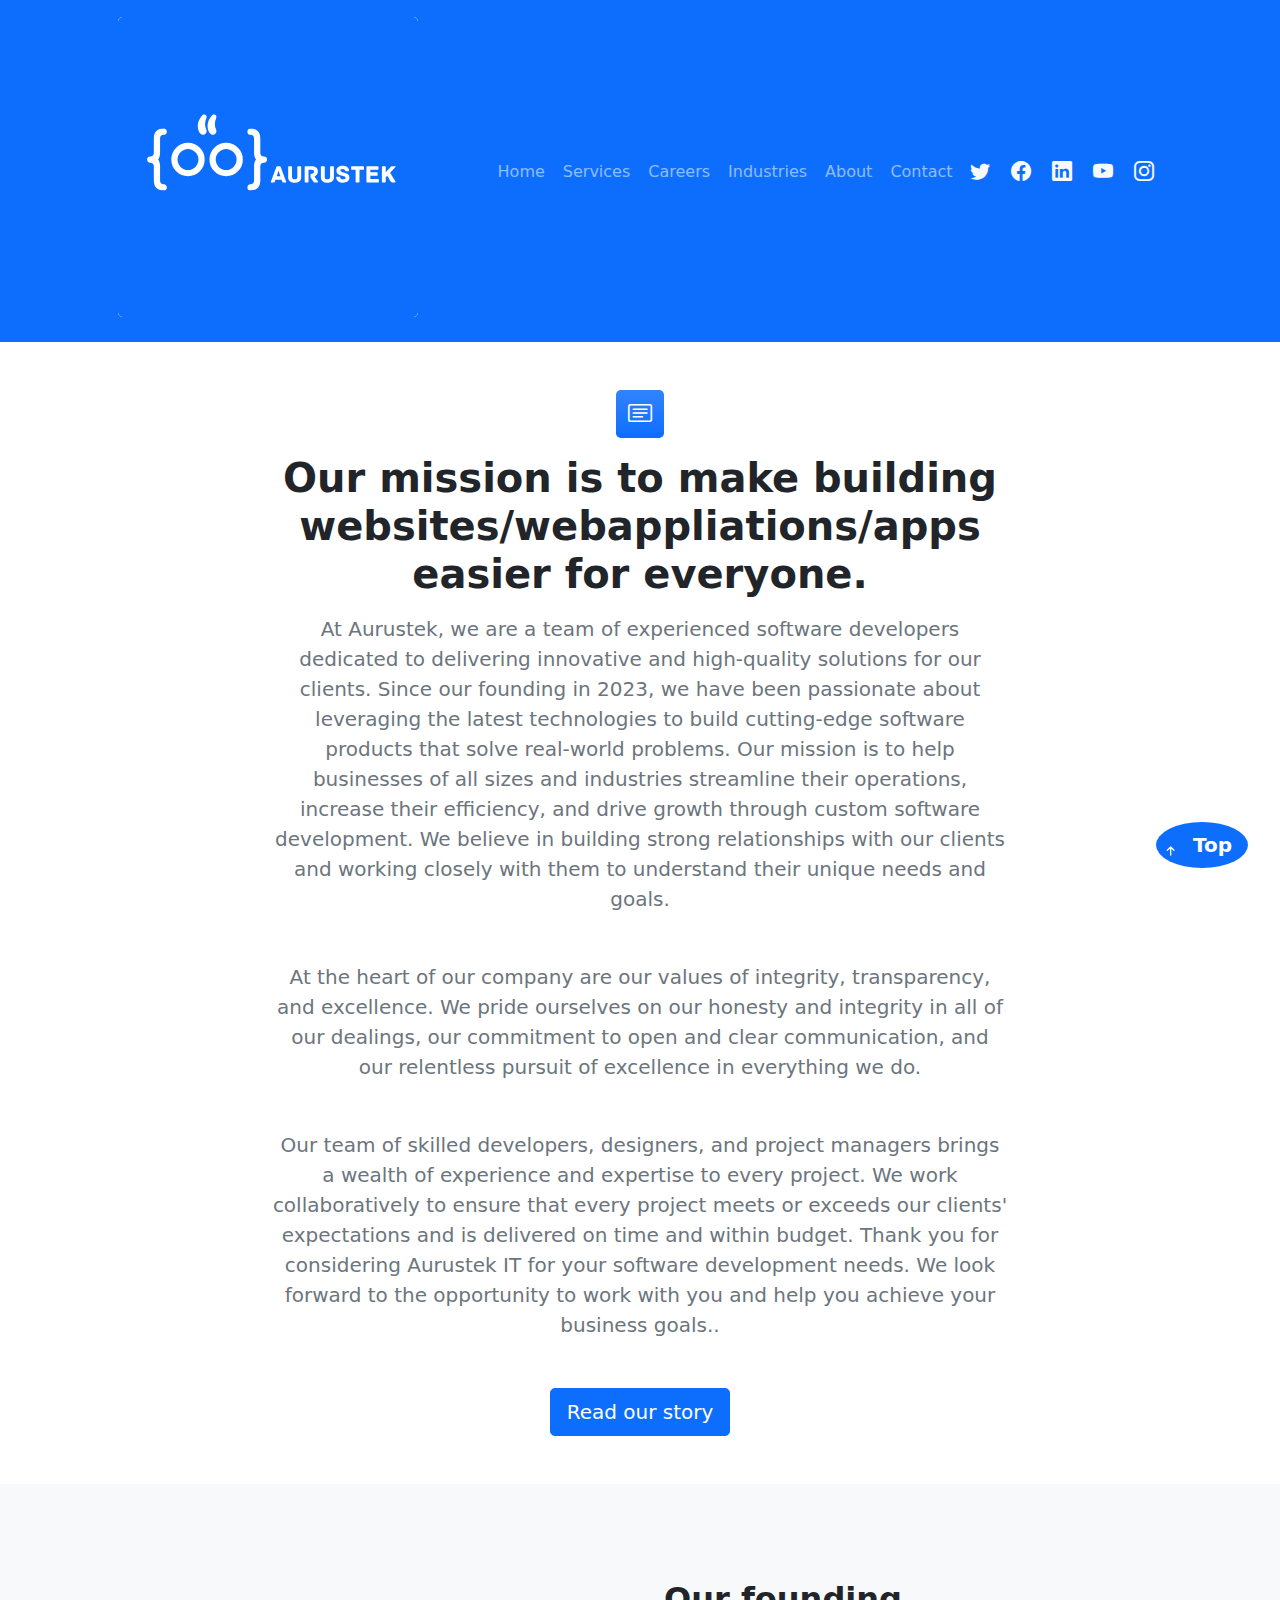
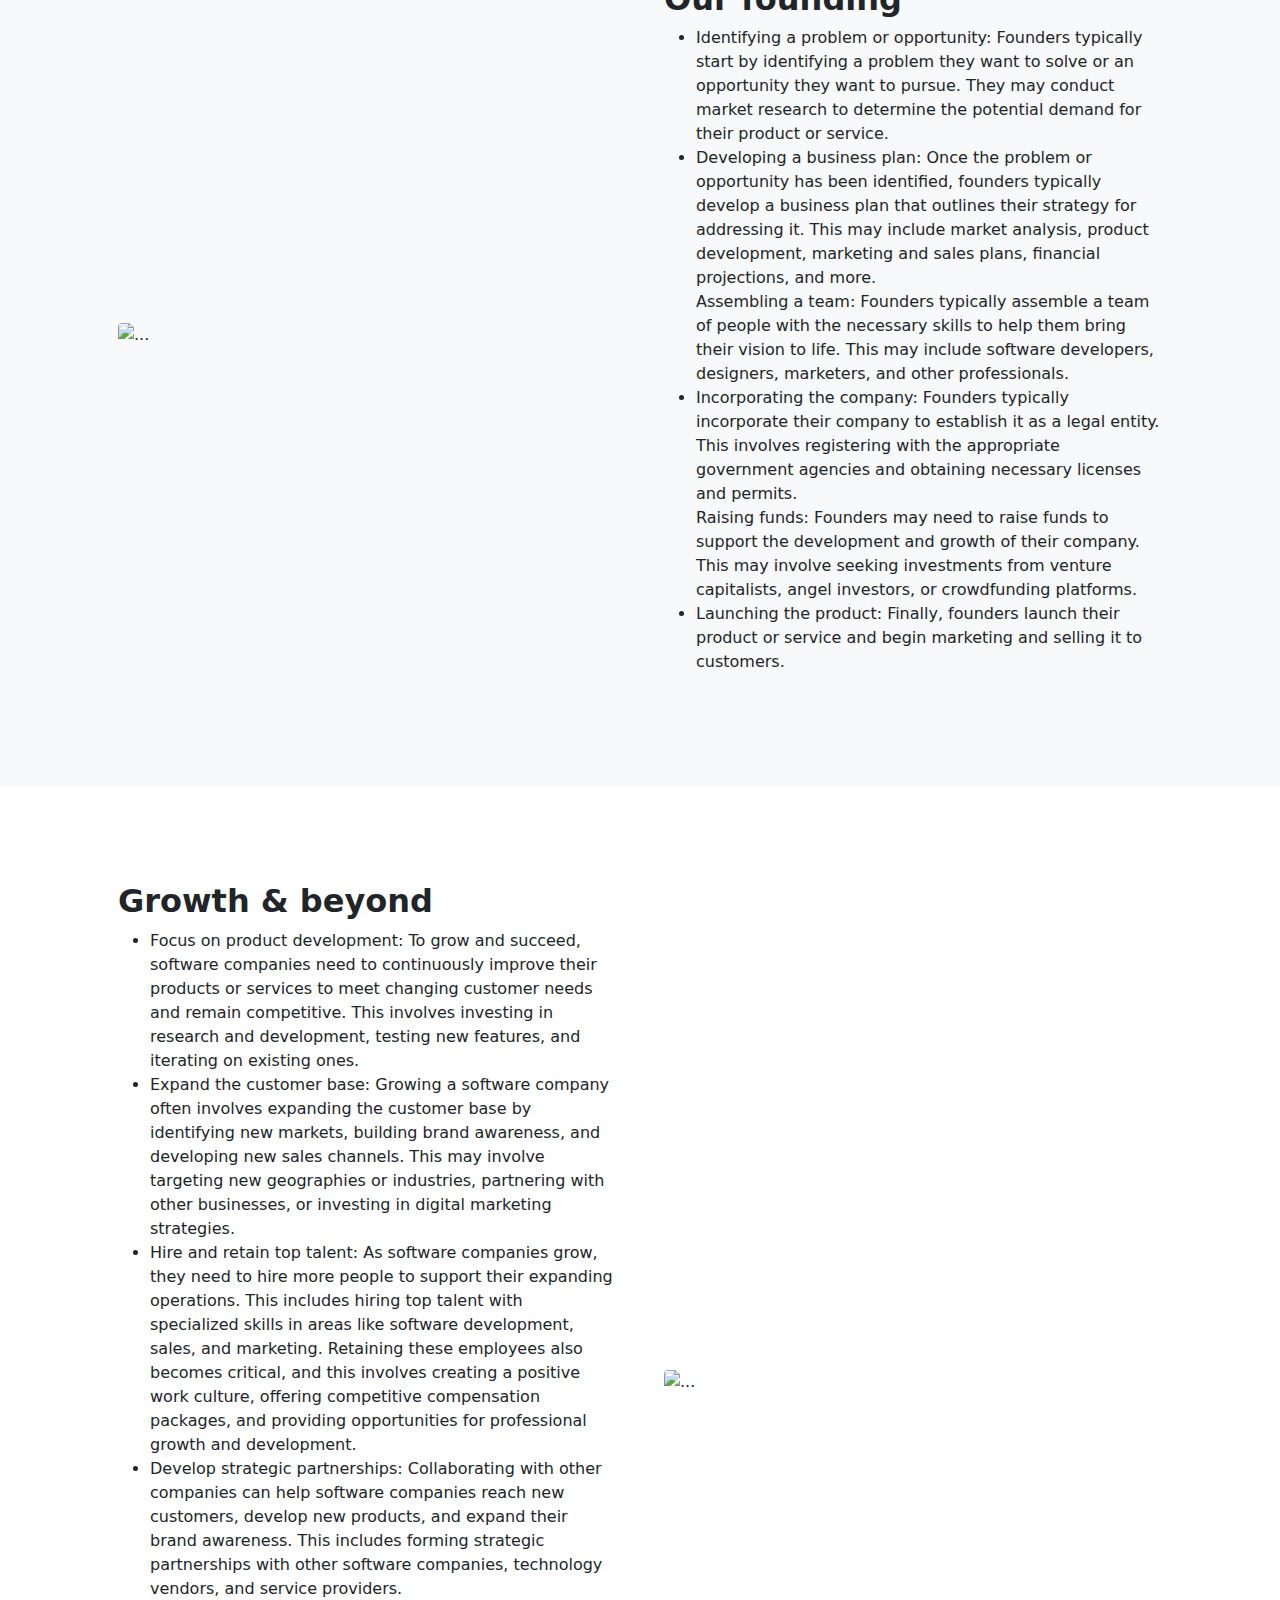
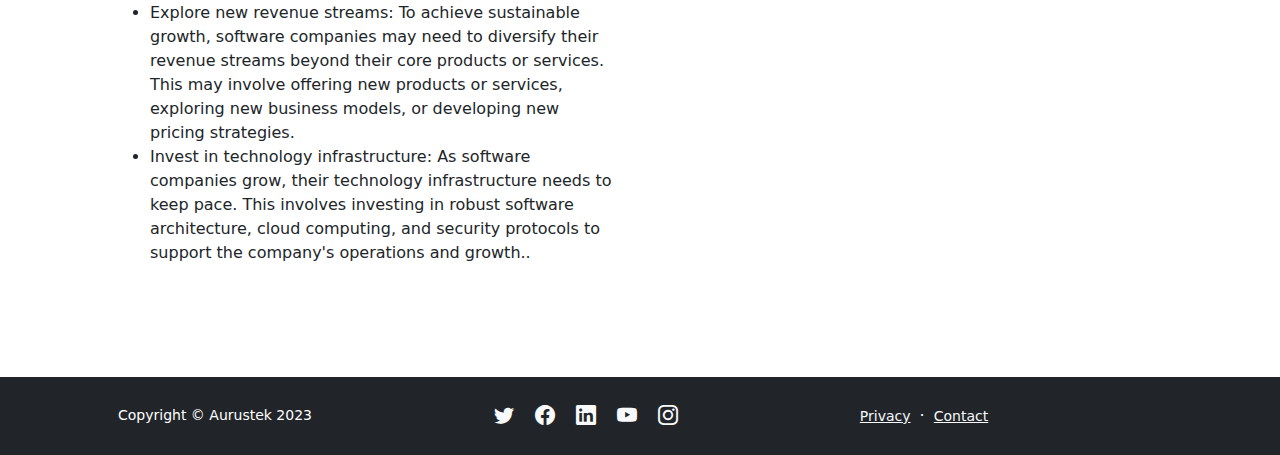
==== about.html @ 9b6496a3 "Changes related to privacy" ====
<!DOCTYPE html>
<html lang="en">
<head>
    <meta charset="utf-8" />
    <meta name="viewport" content="width=device-width, initial-scale=1, shrink-to-fit=no" />
    <meta name="description" content="" />
    <meta name="author" content="" />
    <title>Aurustek</title>
    <!-- Favicon-->
    <link rel="icon" type="image/x-icon" href="assets/favicon.ico" />
    <!-- Bootstrap icons-->
    <link href="https://cdn.jsdelivr.net/npm/bootstrap-icons@1.5.0/font/bootstrap-icons.css" rel="stylesheet" />
    <!-- Core theme CSS (includes Bootstrap)-->
    <link href="css/styles.css" rel="stylesheet" />
</head>
<body class="d-flex flex-column">
    <main class="flex-shrink-0">
        <!-- Navigation-->
        <nav class="navbar navbar-expand-lg navbar-dark bg-primary">
            <div class="container px-5">
                <a class="navbar-brand" href="index.html">
                    <h1>
                        <img class="img-fluid rounded-3 my-1" style="height:300px; width:max-content" src="assets/Aurustek logo1.svg" alt="..." /><!--<b>Aurustek</b>-->
                    </h1>
                </a>

                <button class="navbar-toggler" type="button" data-bs-toggle="collapse" data-bs-target="#navbarSupportedContent" aria-controls="navbarSupportedContent" aria-expanded="false" aria-label="Toggle navigation"><span class="navbar-toggler-icon"></span></button>
                <div class="collapse navbar-collapse" id="navbarSupportedContent">
                    <ul class="navbar-nav nav-tabs ms-auto mb-2 mb-lg-0">
                        <li class="nav-item"><a class="nav-link" href="index.html">Home</a></li>
                        <li class="nav-item"><a class="nav-link" href="services.html">Services</a></li>
                        <li class="nav-item"><a class="nav-link" href="carriers.html">Careers</a></li>
                        <li class="nav-item"><a class="nav-link" href="Industries.html">Industries</a></li>
                        <li class="nav-item"><a class="nav-link" href="about.html">About</a></li>
                        <li class="nav-item"><a class="nav-link" href="contact.html">Contact</a></li>
                    </ul>
                </div>
                <div class="col-auto">
                    <a class="fs-5 px-2 link-light" href="#!"><i class="bi-twitter"></i></a>
                    <a class="fs-5 px-2 link-light" href="#!"><i class="bi-facebook"></i></a>
                    <a class="fs-5 px-2 link-light" href="#!"><i class="bi-linkedin"></i></a>
                    <a class="fs-5 px-2 link-light" href="#!"><i class="bi-youtube"></i></a>
                    <a class="fs-5 px-2 link-light" href="#!"><i class="bi-instagram"></i></a>
                </div>
            </div>
        </nav>
        <!-- Header-->
        <header class="py-8">
            <div class="container px-10">
                <div class="row justify-content-center">
                    <div class="col-lg-8 col-xxl-6">
                        <div class="text-center my-5">
                            <div class="feature bg-primary bg-gradient text-white rounded-3 mb-3">
                                <i class="bi bi-card-text"></i>
                            </div>
                            <h1 class="fw-bolder mb-3">Our mission is to make building websites/webappliations/apps easier for everyone.</h1>
                            <p class="lead fw-normal text-muted mb-5">
                                At Aurustek, we are a team of experienced software developers dedicated to delivering innovative and high-quality solutions for our clients. Since our founding in 2023, we have been passionate about leveraging the latest technologies to build cutting-edge software products that solve real-world problems.

                                Our mission is to help businesses of all sizes and industries streamline their operations, increase their efficiency, and drive growth through custom software development. We believe in building strong relationships with our clients and working closely with them to understand their unique needs and goals.
                            </p>
                            <p class="lead fw-normal text-muted mb-5">
                                At the heart of our company are our values of integrity, transparency, and excellence. We pride ourselves on our honesty and integrity in all of our dealings, our commitment to open and clear communication, and our relentless pursuit of excellence in everything we do.
                            </p>
                            <p class="lead fw-normal text-muted mb-5">
                                Our team of skilled developers, designers, and project managers brings a wealth of experience and expertise to every project. We work collaboratively to ensure that every project meets or exceeds our clients' expectations and is delivered on time and within budget.

                                Thank you for considering Aurustek IT for your software development needs. We look forward to the opportunity to work with you and help you achieve your business goals..
                            </p>
                            <a class="btn btn-primary btn-lg" href="#scroll-target">Read our story</a>
                        </div>
                    </div>
                </div>
            </div>
        </header>
        <!-- About section one-->
        <section class="py-5 bg-light" id="scroll-target">
            <div class="container px-5 my-5">
                <div class="row gx-5 align-items-center">
                    <div class="col-lg-6"><img class="img-fluid rounded mb-5 mb-lg-0" src="https://dummyimage.com/600x400/343a40/6c757d" alt="..." /></div>
                    <div class="col-lg-6">
                        <h2 class="fw-bolder">Our founding</h2>
                        <p class="lead fw-normal text-muted mb-0">
                            <ul>
                                <li>
                                    Identifying a problem or opportunity: Founders typically start by identifying a problem they want to solve or an opportunity they want to pursue. They may conduct market research to determine the potential demand for their product or service.
                                </li>
                                <li>
                                    Developing a business plan: Once the problem or opportunity has been identified, founders typically develop a business plan that outlines their strategy for addressing it. This may include market analysis, product development, marketing and sales plans, financial projections, and more.
                                </li>
                                Assembling a team: Founders typically assemble a team of people with the necessary skills to help them bring their vision to life. This may include software developers, designers, marketers, and other professionals.
                                <li>
                                    Incorporating the company: Founders typically incorporate their company to establish it as a legal entity. This involves registering with the appropriate government agencies and obtaining necessary licenses and permits.
                                </li>
                                Raising funds: Founders may need to raise funds to support the development and growth of their company. This may involve seeking investments from venture capitalists, angel investors, or crowdfunding platforms.
                                <li>
                                    Launching the product: Finally, founders launch their product or service and begin marketing and selling it to customers.
                                </li>
                            </ul>
                        </p>
                    </div>
                </div>
            </div>
        </section>
        <!-- About section two-->
        <section class="py-5">
            <div class="container px-5 my-5">
                <div class="row gx-5 align-items-center">
                    <div class="col-lg-6 order-first order-lg-last"><img class="img-fluid rounded mb-5 mb-lg-0" src="https://dummyimage.com/600x400/343a40/6c757d" alt="..." /></div>
                    <div class="col-lg-6">
                        <h2 class="fw-bolder">Growth &amp; beyond</h2>
                        <p class="lead fw-normal text-muted mb-0">
                            <ul>
                                <li>
                                    Focus on product development: To grow and succeed, software companies need to continuously improve their products or services to meet changing customer needs and remain competitive. This involves investing in research and development, testing new features, and iterating on existing ones.
                                </li>
                                <li>
                                    Expand the customer base: Growing a software company often involves expanding the customer base by identifying new markets, building brand awareness, and developing new sales channels. This may involve targeting new geographies or industries, partnering with other businesses, or investing in digital marketing strategies.
                                </li>
                                <li>
                                    Hire and retain top talent: As software companies grow, they need to hire more people to support their expanding operations. This includes hiring top talent with specialized skills in areas like software development, sales, and marketing. Retaining these employees also becomes critical, and this involves creating a positive work culture, offering competitive compensation packages, and providing opportunities for professional growth and development.
                                </li>
                                <li>
                                    Develop strategic partnerships: Collaborating with other companies can help software companies reach new customers, develop new products, and expand their brand awareness. This includes forming strategic partnerships with other software companies, technology vendors, and service providers.
                                </li>
                                <li>
                                    Explore new revenue streams: To achieve sustainable growth, software companies may need to diversify their revenue streams beyond their core products or services. This may involve offering new products or services, exploring new business models, or developing new pricing strategies.
                                </li>
                                <li>
                                    Invest in technology infrastructure: As software companies grow, their technology infrastructure needs to keep pace. This involves investing in robust software architecture, cloud computing, and security protocols to support the company's operations and growth..
                                </li>
                            </ul>
                        </p>
                    </div>
                </div>
            </div>
        </section>
        <!-- Team members section-->
        <!--<section class="py-5 bg-light">
            <div class="container px-5 my-5">
                <div class="text-center">
                    <h2 class="fw-bolder">Our team</h2>
                    <p class="lead fw-normal text-muted mb-5">Dedicated to quality and your success</p>
                </div>
                <div class="row gx-5 row-cols-1 row-cols-sm-2 row-cols-xl-4 justify-content-center">
                    <div class="col mb-5 mb-5 mb-xl-0">
                        <div class="text-center">
                            <img class="img-fluid rounded-circle mb-4 px-4" src="https://dummyimage.com/150x150/ced4da/6c757d" alt="..." />
                            <h5 class="fw-bolder">Ibbie Eckart</h5>
                            <div class="fst-italic text-muted">Founder &amp; CEO</div>
                        </div>
                    </div>
                    <div class="col mb-5 mb-5 mb-xl-0">
                        <div class="text-center">
                            <img class="img-fluid rounded-circle mb-4 px-4" src="https://dummyimage.com/150x150/ced4da/6c757d" alt="..." />
                            <h5 class="fw-bolder">Arden Vasek</h5>
                            <div class="fst-italic text-muted">CFO</div>
                        </div>
                    </div>
                    <div class="col mb-5 mb-5 mb-sm-0">
                        <div class="text-center">
                            <img class="img-fluid rounded-circle mb-4 px-4" src="https://dummyimage.com/150x150/ced4da/6c757d" alt="..." />
                            <h5 class="fw-bolder">Toribio Nerthus</h5>
                            <div class="fst-italic text-muted">Operations Manager</div>
                        </div>
                    </div>
                    <div class="col mb-5">
                        <div class="text-center">
                            <img class="img-fluid rounded-circle mb-4 px-4" src="https://dummyimage.com/150x150/ced4da/6c757d" alt="..." />
                            <h5 class="fw-bolder">Malvina Cilla</h5>
                            <div class="fst-italic text-muted">CTO</div>
                        </div>
                    </div>
                </div>
            </div>
        </section>-->
    </main>
    <!-- Footer-->
    <footer class="bg-dark py-4 mt-auto">
        <div class="container px-5">
            <div class="row align-items-center justify-content-between flex-column flex-sm-row">
                <div class="col-auto"><div class="small m-0 text-white">Copyright &copy; Aurustek 2023</div></div>
                <div class="col-auto">
                    <a class="fs-5 px-2 link-light" href="#!"><i class="bi-twitter"></i></a>
                    <a class="fs-5 px-2 link-light" href="#!"><i class="bi-facebook"></i></a>
                    <a class="fs-5 px-2 link-light" href="#!"><i class="bi-linkedin"></i></a>
                    <a class="fs-5 px-2 link-light" href="#!"><i class="bi-youtube"></i></a>
                    <a class="fs-5 px-2 link-light" href="#!"><i class="bi-instagram"></i></a>
                </div>
                <div class="col-auto">
                    <a class="link-light small" href="privacy.html">Privacy</a>
                    <span class="text-white mx-1">&middot;</span>
                    <!-- <a class="link-light small" href="terms.html">Terms</a>
                    <span class="text-white mx-1">&middot;</span> -->
                    <a class="link-light small" href="contact.html">Contact</a>
                </div>
                <div class="col-auto">
                    <button class="back-to-top hidden">
                        <svg xmlns="http://www.w3.org/2000/svg"
                             class="back-to-top-icon"
                             fill="none"
                             viewBox="0 0 24 15"
                             stroke="currentColor">
                            <path stroke-linecap="round"
                                  stroke-linejoin="round"
                                  stroke-width="2"
                                  d="M5 11l5-5m0 0l5 5m-5-5v12" />
                        </svg>
                        <span class="fs-5 px-2" style="color:white"><b> Top</b></span>
                    </button>
                </div>
            </div>
        </div>
    </footer>
    <!-- Bootstrap core JS-->
    <script src="https://cdn.jsdelivr.net/npm/bootstrap@5.1.3/dist/js/bootstrap.bundle.min.js"></script>
    <!-- Core theme JS-->
    <script src="js/scripts.js"></script>
</body>
</html>
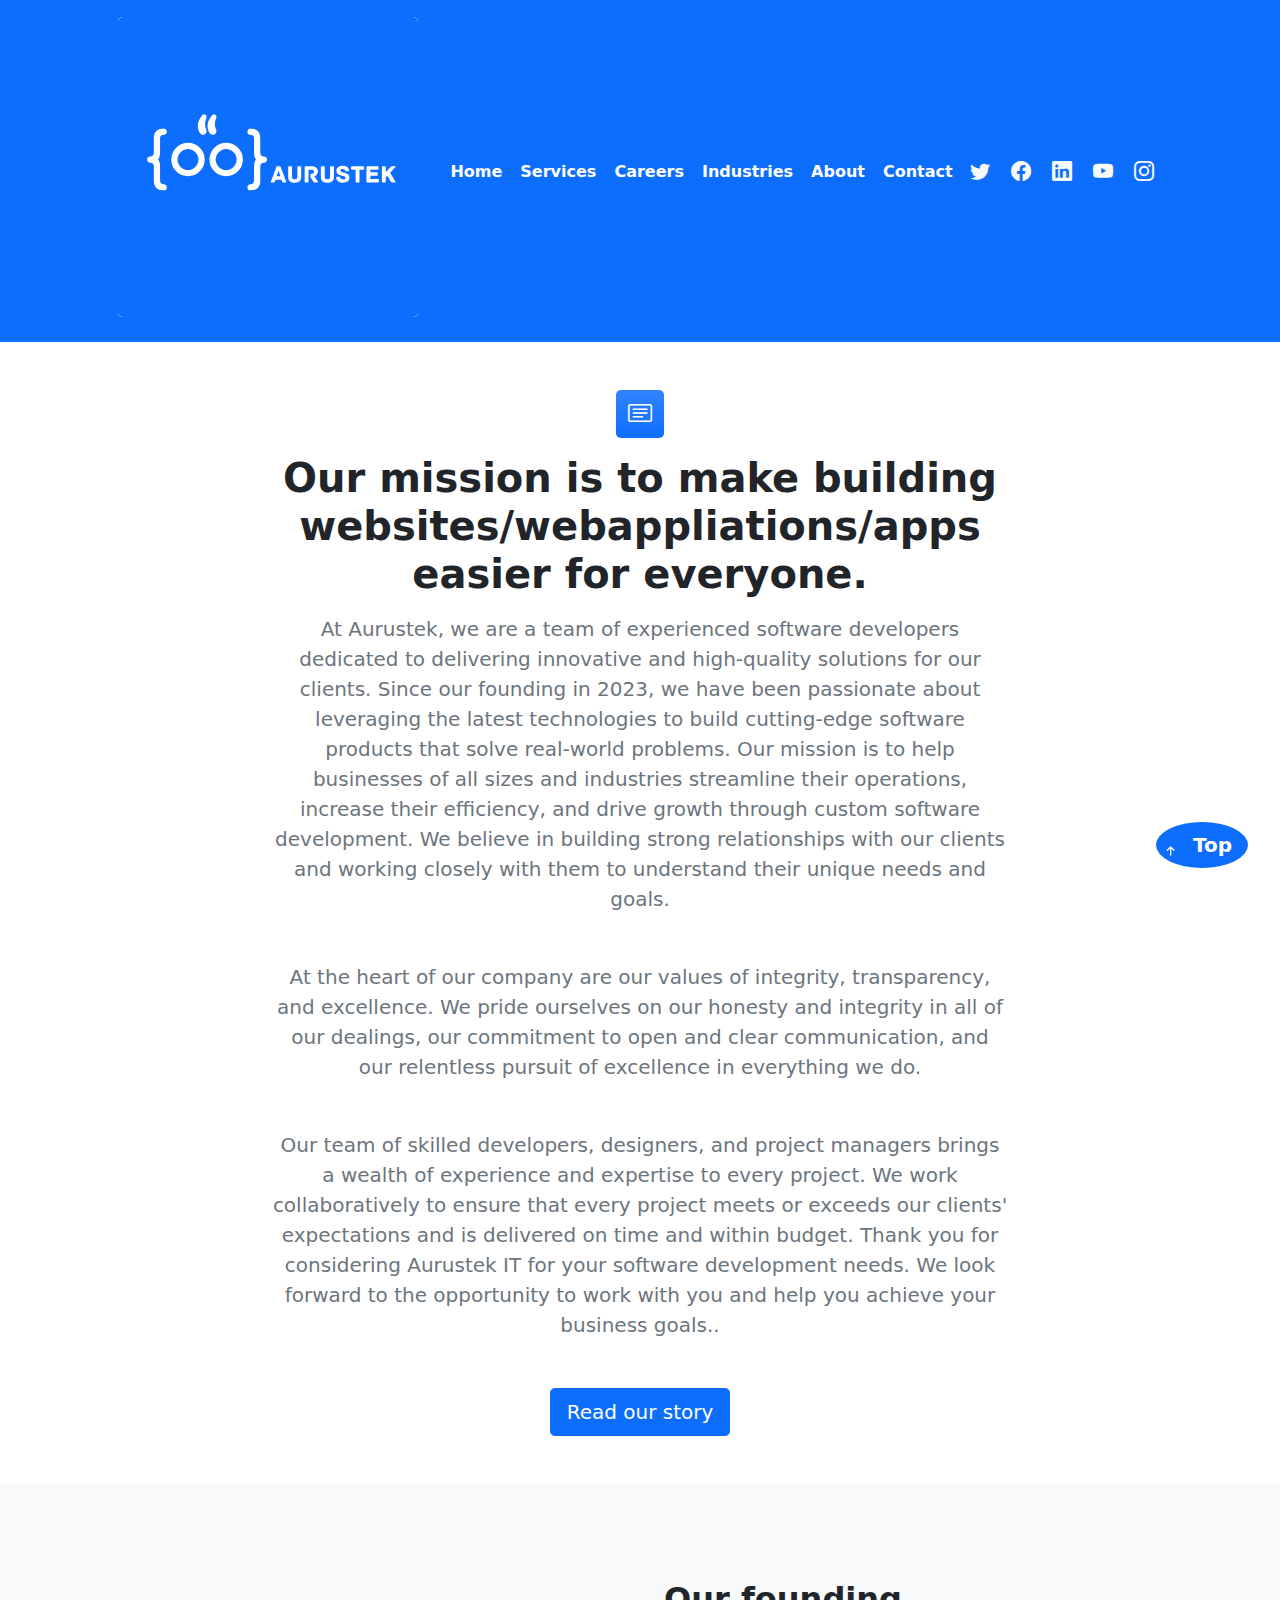
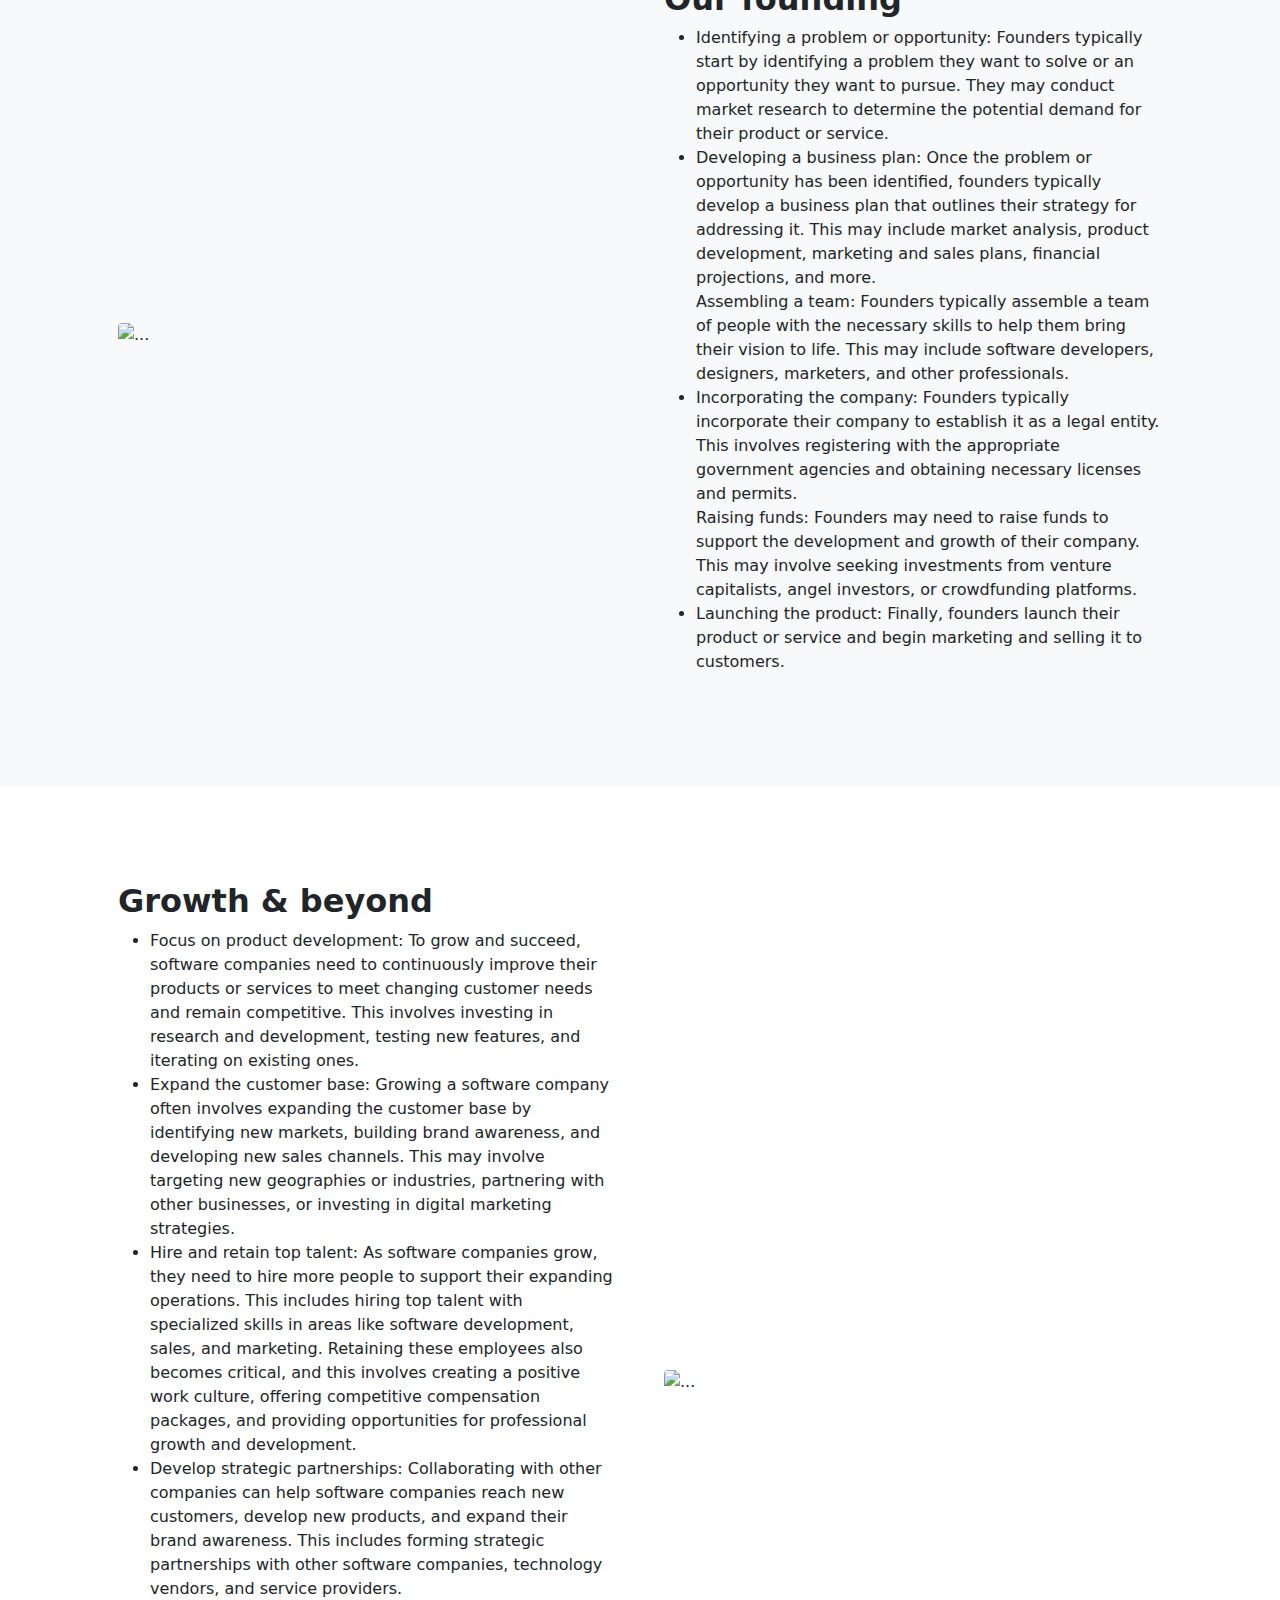
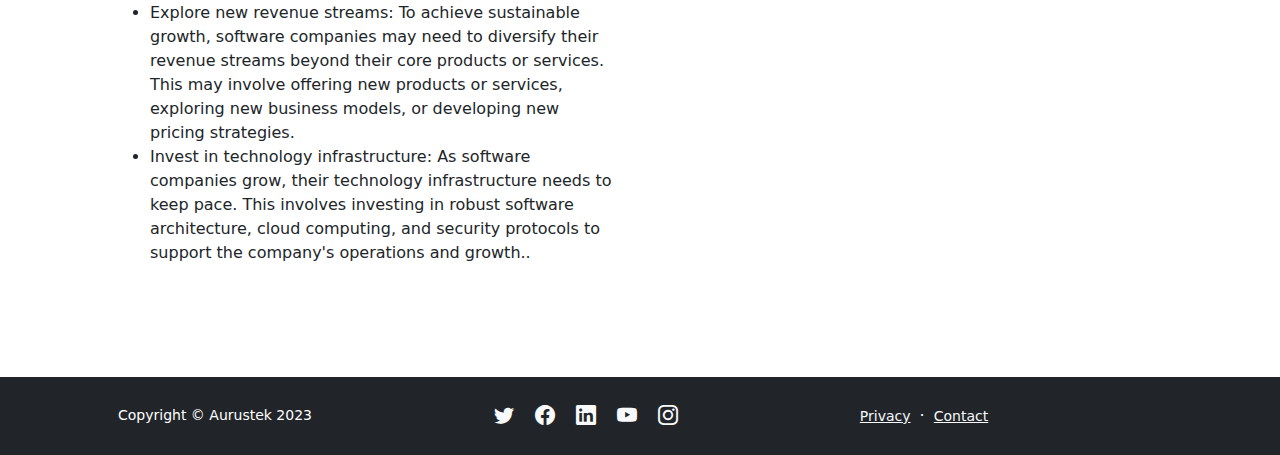
==== commit 5023dcef: "navigation menu and added images industries" ====
--- a/about.html
+++ b/about.html
@@ -27,12 +27,12 @@
                 <button class="navbar-toggler" type="button" data-bs-toggle="collapse" data-bs-target="#navbarSupportedContent" aria-controls="navbarSupportedContent" aria-expanded="false" aria-label="Toggle navigation"><span class="navbar-toggler-icon"></span></button>
                 <div class="collapse navbar-collapse" id="navbarSupportedContent">
                     <ul class="navbar-nav nav-tabs ms-auto mb-2 mb-lg-0">
-                        <li class="nav-item"><a class="nav-link" href="index.html">Home</a></li>
-                        <li class="nav-item"><a class="nav-link" href="services.html">Services</a></li>
-                        <li class="nav-item"><a class="nav-link" href="carriers.html">Careers</a></li>
-                        <li class="nav-item"><a class="nav-link" href="Industries.html">Industries</a></li>
-                        <li class="nav-item"><a class="nav-link" href="about.html">About</a></li>
-                        <li class="nav-item"><a class="nav-link" href="contact.html">Contact</a></li>
+                        <li class="nav-item"><a class="nav-link fw-bolder text-white" href="index.html">Home</a></li>
+                        <li class="nav-item"><a class="nav-link fw-bolder text-white" href="services.html">Services</a></li>
+                        <li class="nav-item"><a class="nav-link fw-bolder text-white" href="carriers.html">Careers</a></li>
+                        <li class="nav-item"><a class="nav-link fw-bolder text-white" href="Industries.html">Industries</a></li>
+                        <li class="nav-item"><a class="nav-link fw-bolder text-white" href="about.html">About</a></li>
+                        <li class="nav-item"><a class="nav-link fw-bolder text-white" href="contact.html">Contact</a></li>
                     </ul>
                 </div>
                 <div class="col-auto">
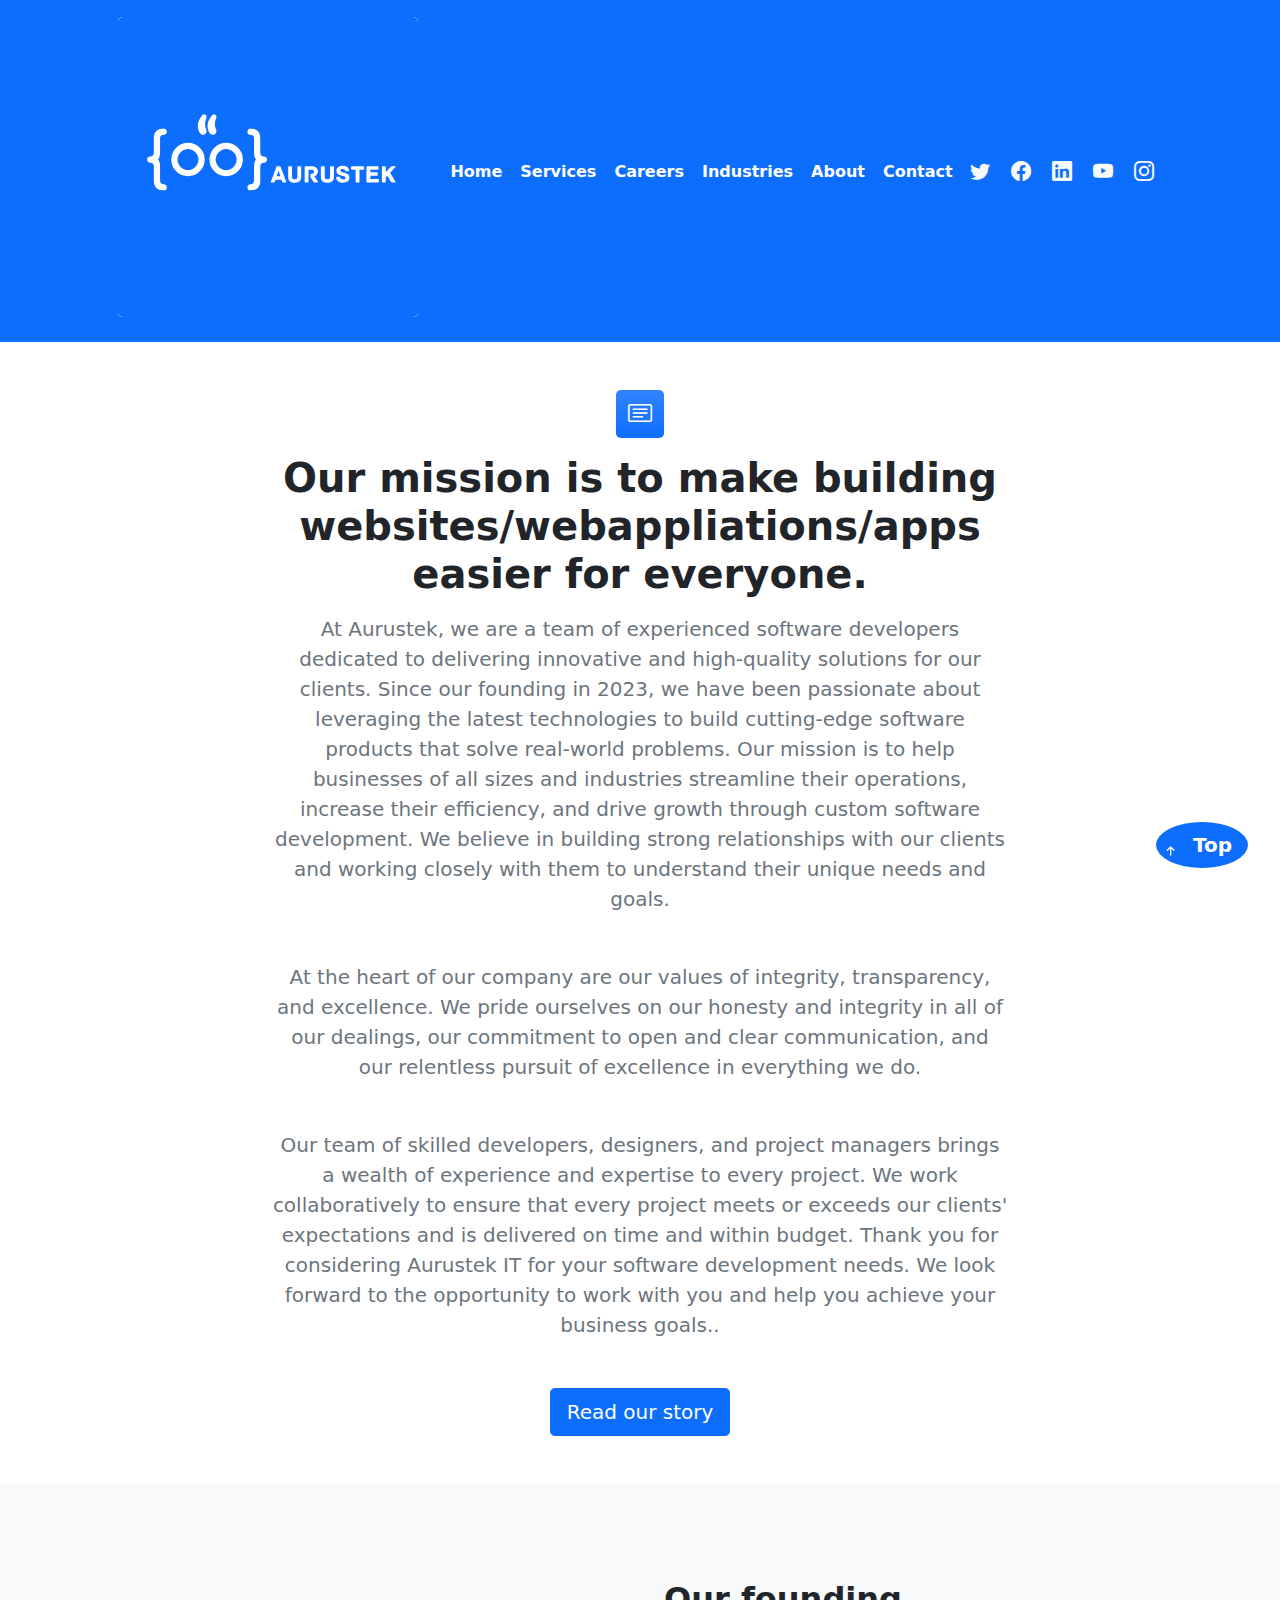
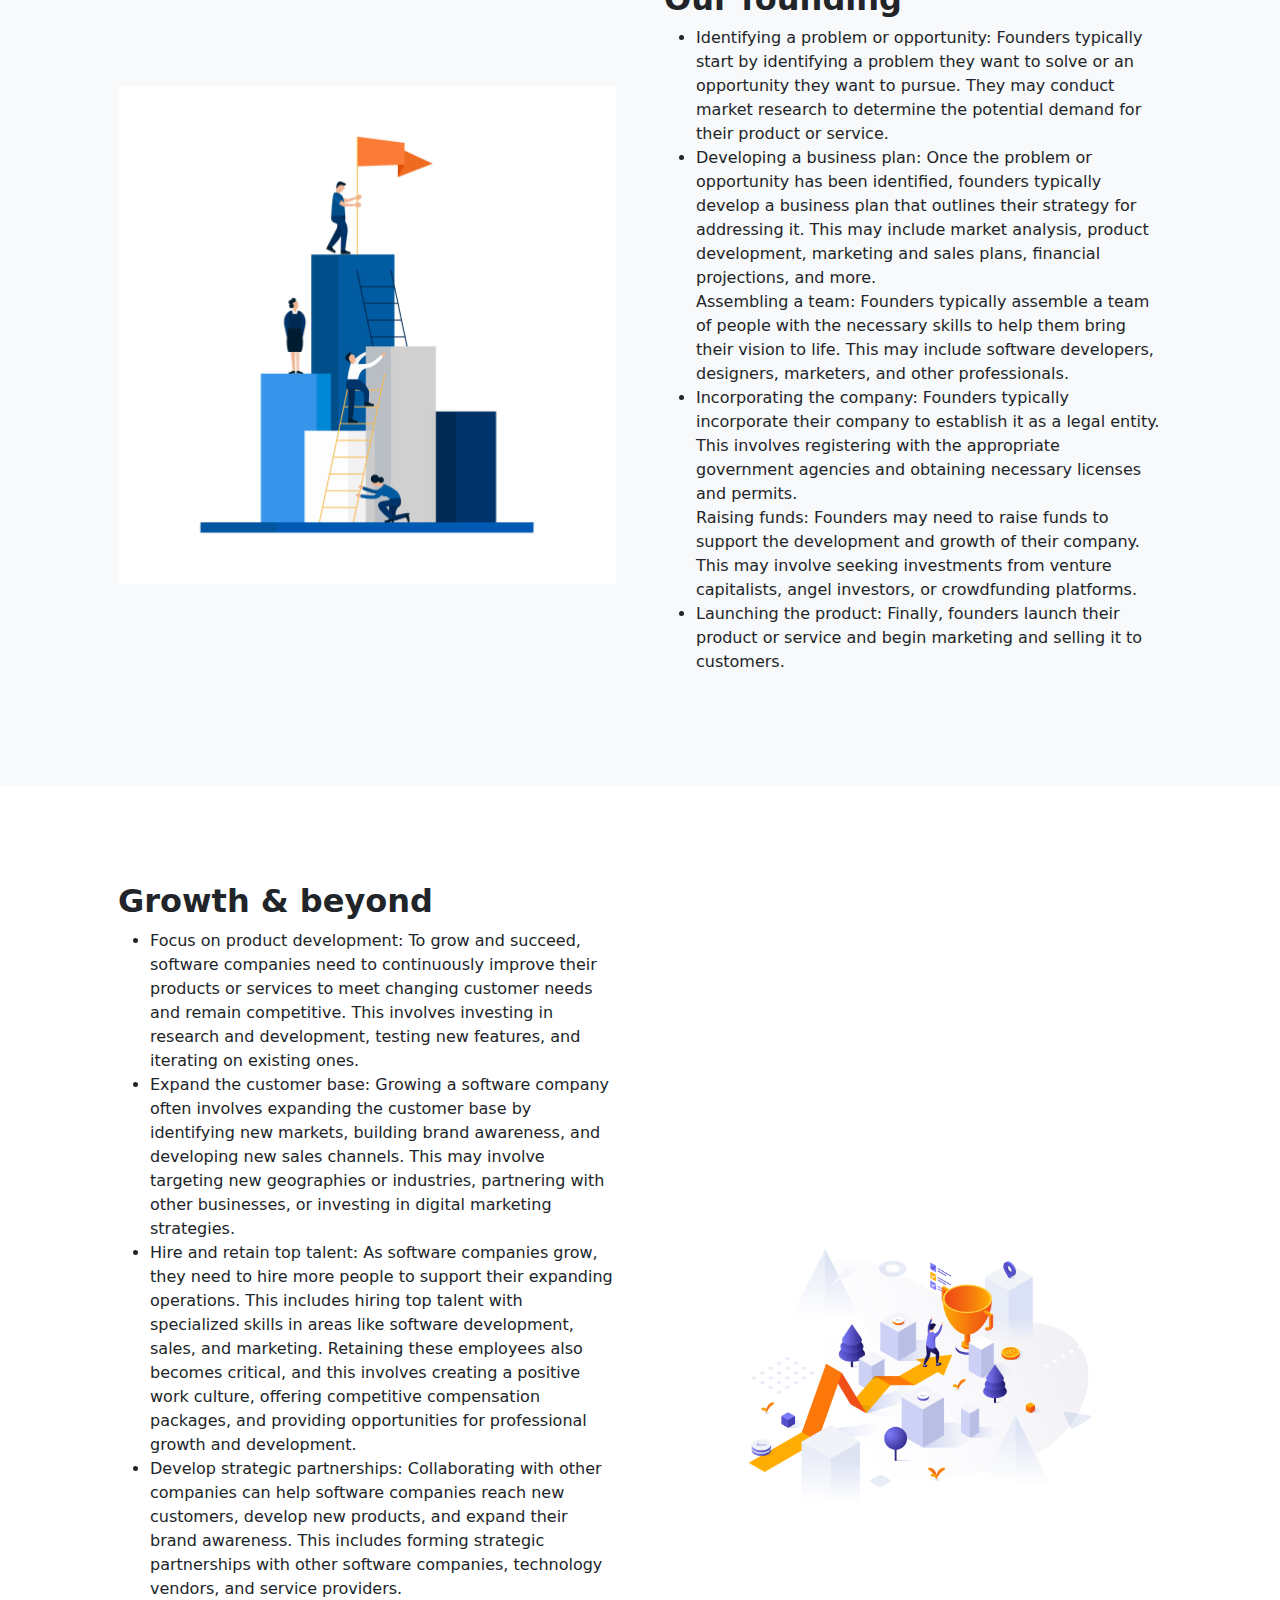
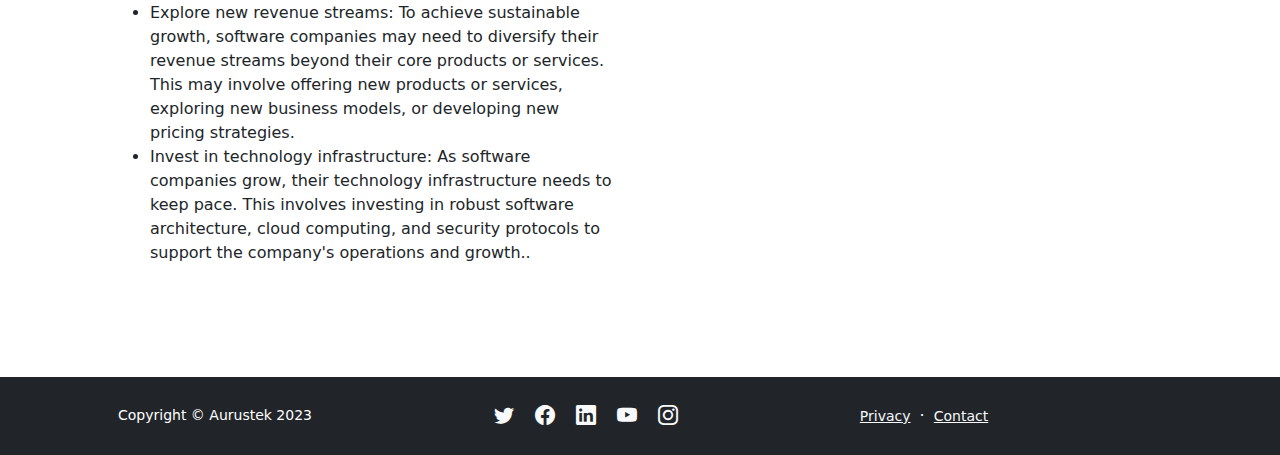
==== commit 3443c300: "career changes." ====
--- a/about.html
+++ b/about.html
@@ -77,7 +77,7 @@
         <section class="py-5 bg-light" id="scroll-target">
             <div class="container px-5 my-5">
                 <div class="row gx-5 align-items-center">
-                    <div class="col-lg-6"><img class="img-fluid rounded mb-5 mb-lg-0" src="https://dummyimage.com/600x400/343a40/6c757d" alt="..." /></div>
+                    <div class="col-lg-6"><img class="img-fluid rounded mb-5 mb-lg-0" src="assets/ourfounding.jpg" alt="..." /></div>
                     <div class="col-lg-6">
                         <h2 class="fw-bolder">Our founding</h2>
                         <p class="lead fw-normal text-muted mb-0">
@@ -106,7 +106,7 @@
         <section class="py-5">
             <div class="container px-5 my-5">
                 <div class="row gx-5 align-items-center">
-                    <div class="col-lg-6 order-first order-lg-last"><img class="img-fluid rounded mb-5 mb-lg-0" src="https://dummyimage.com/600x400/343a40/6c757d" alt="..." /></div>
+                    <div class="col-lg-6 order-first order-lg-last"><img class="img-fluid rounded mb-5 mb-lg-0" src="assets/Growth.jpg" alt="..." /></div>
                     <div class="col-lg-6">
                         <h2 class="fw-bolder">Growth &amp; beyond</h2>
                         <p class="lead fw-normal text-muted mb-0">
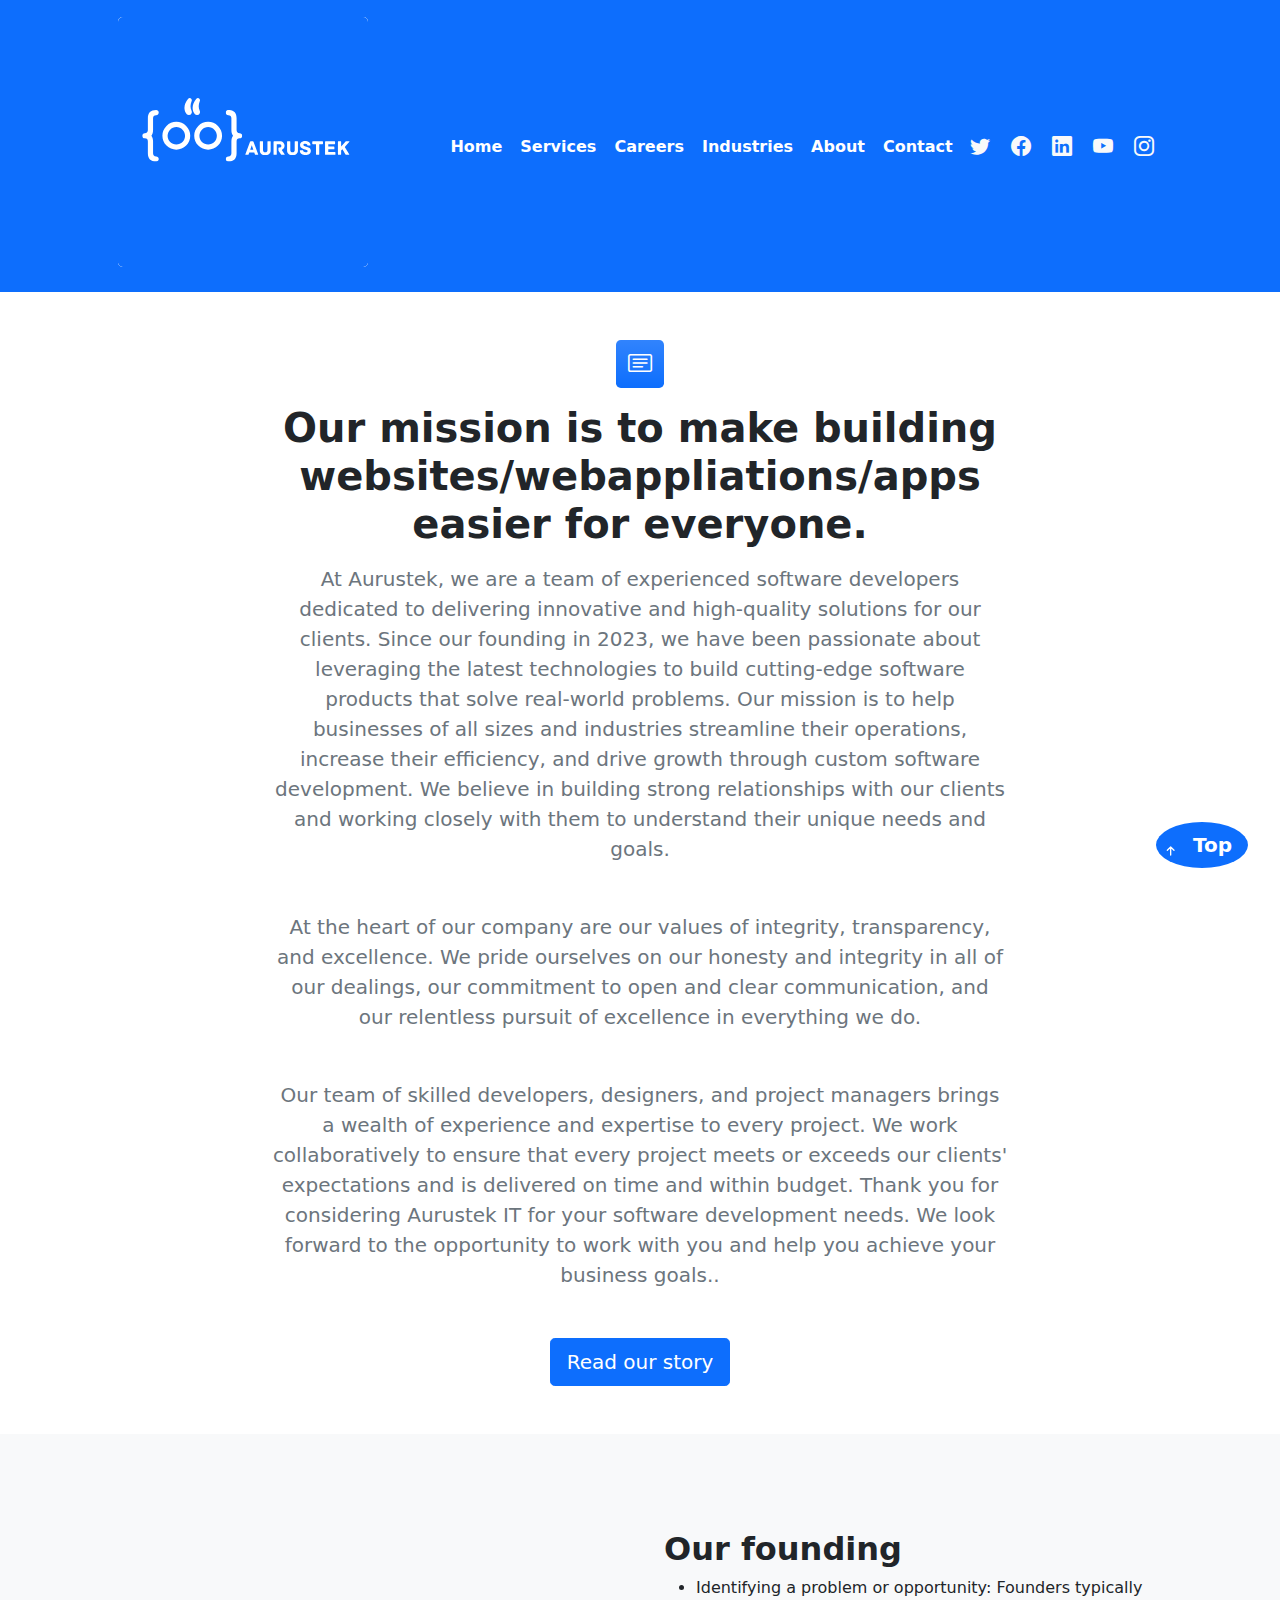
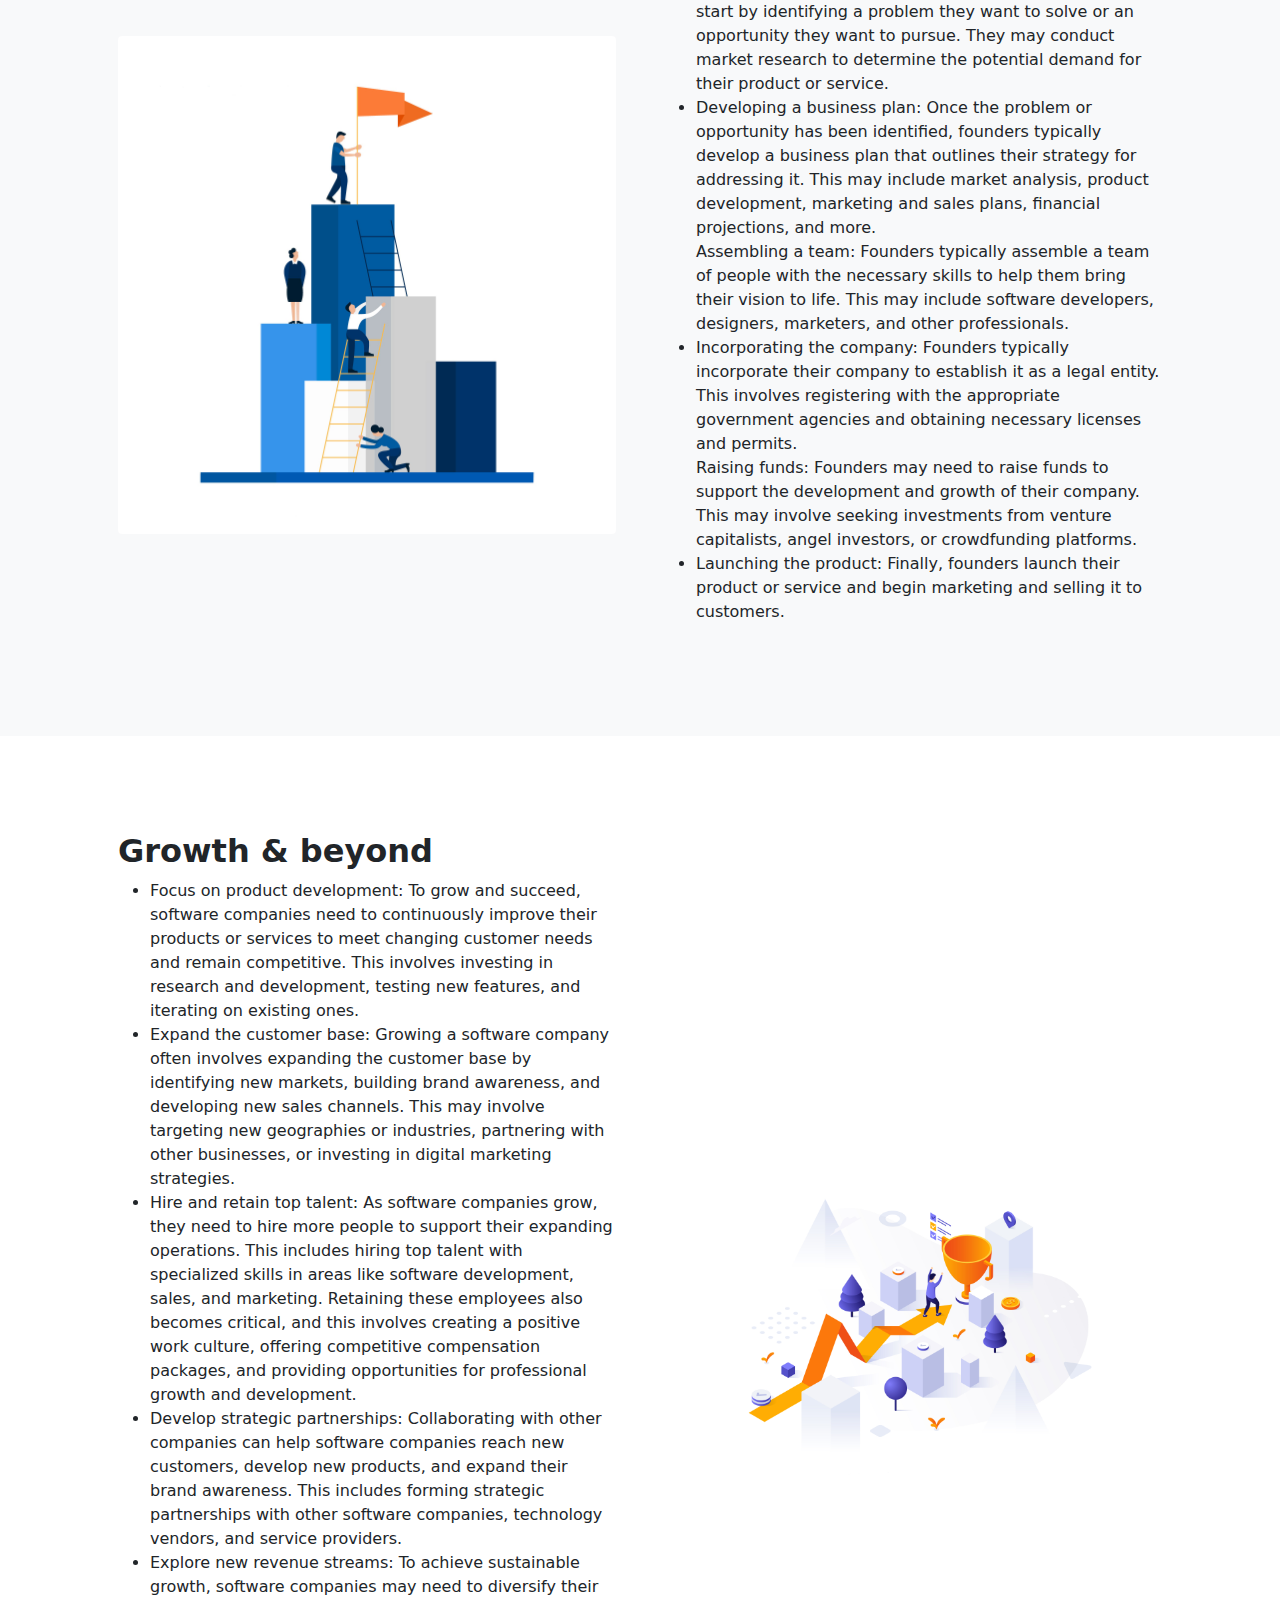
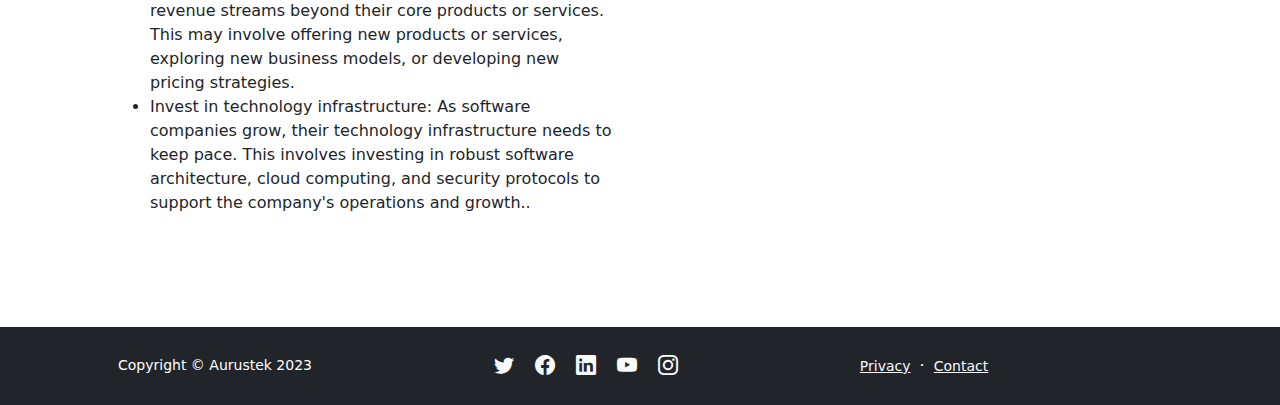
==== commit 7e5867ea: "social media link changes." ====
--- a/about.html
+++ b/about.html
@@ -20,7 +20,7 @@
             <div class="container px-5">
                 <a class="navbar-brand" href="index.html">
                     <h1>
-                        <img class="img-fluid rounded-3 my-1" style="height:300px; width:max-content" src="assets/Aurustek logo1.svg" alt="..." /><!--<b>Aurustek</b>-->
+                        <img class="img-fluid rounded-3 my-1" style="height: 250px; width: max-content" src="assets/Aurustek logo1.svg" alt="..." /><!--<b>Aurustek</b>-->
                     </h1>
                 </a>
 
@@ -36,11 +36,11 @@
                     </ul>
                 </div>
                 <div class="col-auto">
-                    <a class="fs-5 px-2 link-light" href="#!"><i class="bi-twitter"></i></a>
+                    <a class="fs-5 px-2 link-light" href="https://twitter.com/AurusTek"><i class="bi-twitter"></i></a>
                     <a class="fs-5 px-2 link-light" href="#!"><i class="bi-facebook"></i></a>
-                    <a class="fs-5 px-2 link-light" href="#!"><i class="bi-linkedin"></i></a>
-                    <a class="fs-5 px-2 link-light" href="#!"><i class="bi-youtube"></i></a>
-                    <a class="fs-5 px-2 link-light" href="#!"><i class="bi-instagram"></i></a>
+                    <a class="fs-5 px-2 link-light" href="https://www.linkedin.com/company/aurustek/about/"><i class="bi-linkedin"></i></a>
+                    <a class="fs-5 px-2 link-light" href="https://www.youtube.com/channel/UCUF2DbburG0yvQ2R-KiKOXw"><i class="bi-youtube"></i></a>
+                    <a class="fs-5 px-2 link-light" href="https://www.instagram.com/aurustek/"><i class="bi-instagram"></i></a>
                 </div>
             </div>
         </nav>
@@ -181,11 +181,11 @@
             <div class="row align-items-center justify-content-between flex-column flex-sm-row">
                 <div class="col-auto"><div class="small m-0 text-white">Copyright &copy; Aurustek 2023</div></div>
                 <div class="col-auto">
-                    <a class="fs-5 px-2 link-light" href="#!"><i class="bi-twitter"></i></a>
+                    <a class="fs-5 px-2 link-light" href="https://twitter.com/AurusTek"><i class="bi-twitter"></i></a>
                     <a class="fs-5 px-2 link-light" href="#!"><i class="bi-facebook"></i></a>
-                    <a class="fs-5 px-2 link-light" href="#!"><i class="bi-linkedin"></i></a>
-                    <a class="fs-5 px-2 link-light" href="#!"><i class="bi-youtube"></i></a>
-                    <a class="fs-5 px-2 link-light" href="#!"><i class="bi-instagram"></i></a>
+                    <a class="fs-5 px-2 link-light" href="https://www.linkedin.com/company/aurustek/about/"><i class="bi-linkedin"></i></a>
+                    <a class="fs-5 px-2 link-light" href="https://www.youtube.com/channel/UCUF2DbburG0yvQ2R-KiKOXw"><i class="bi-youtube"></i></a>
+                    <a class="fs-5 px-2 link-light" href="https://www.instagram.com/aurustek/"><i class="bi-instagram"></i></a>
                 </div>
                 <div class="col-auto">
                     <a class="link-light small" href="privacy.html">Privacy</a>
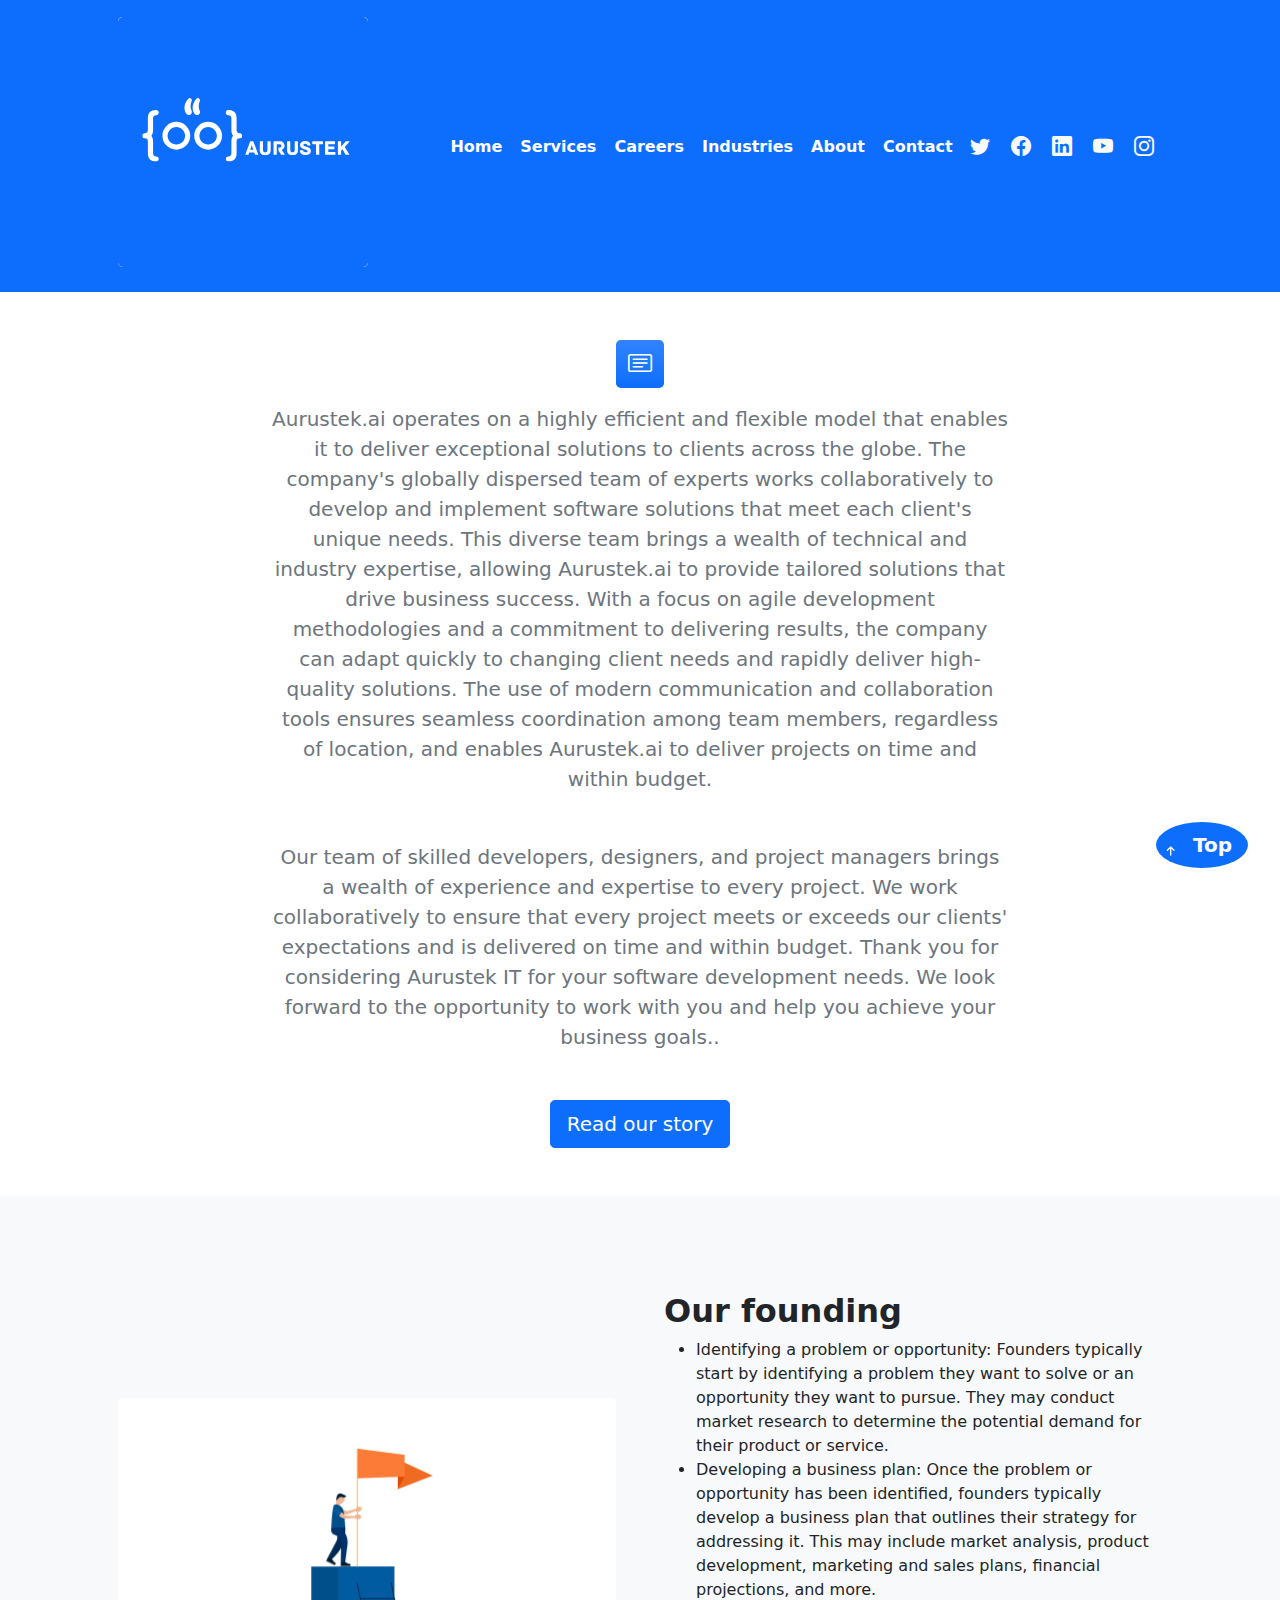
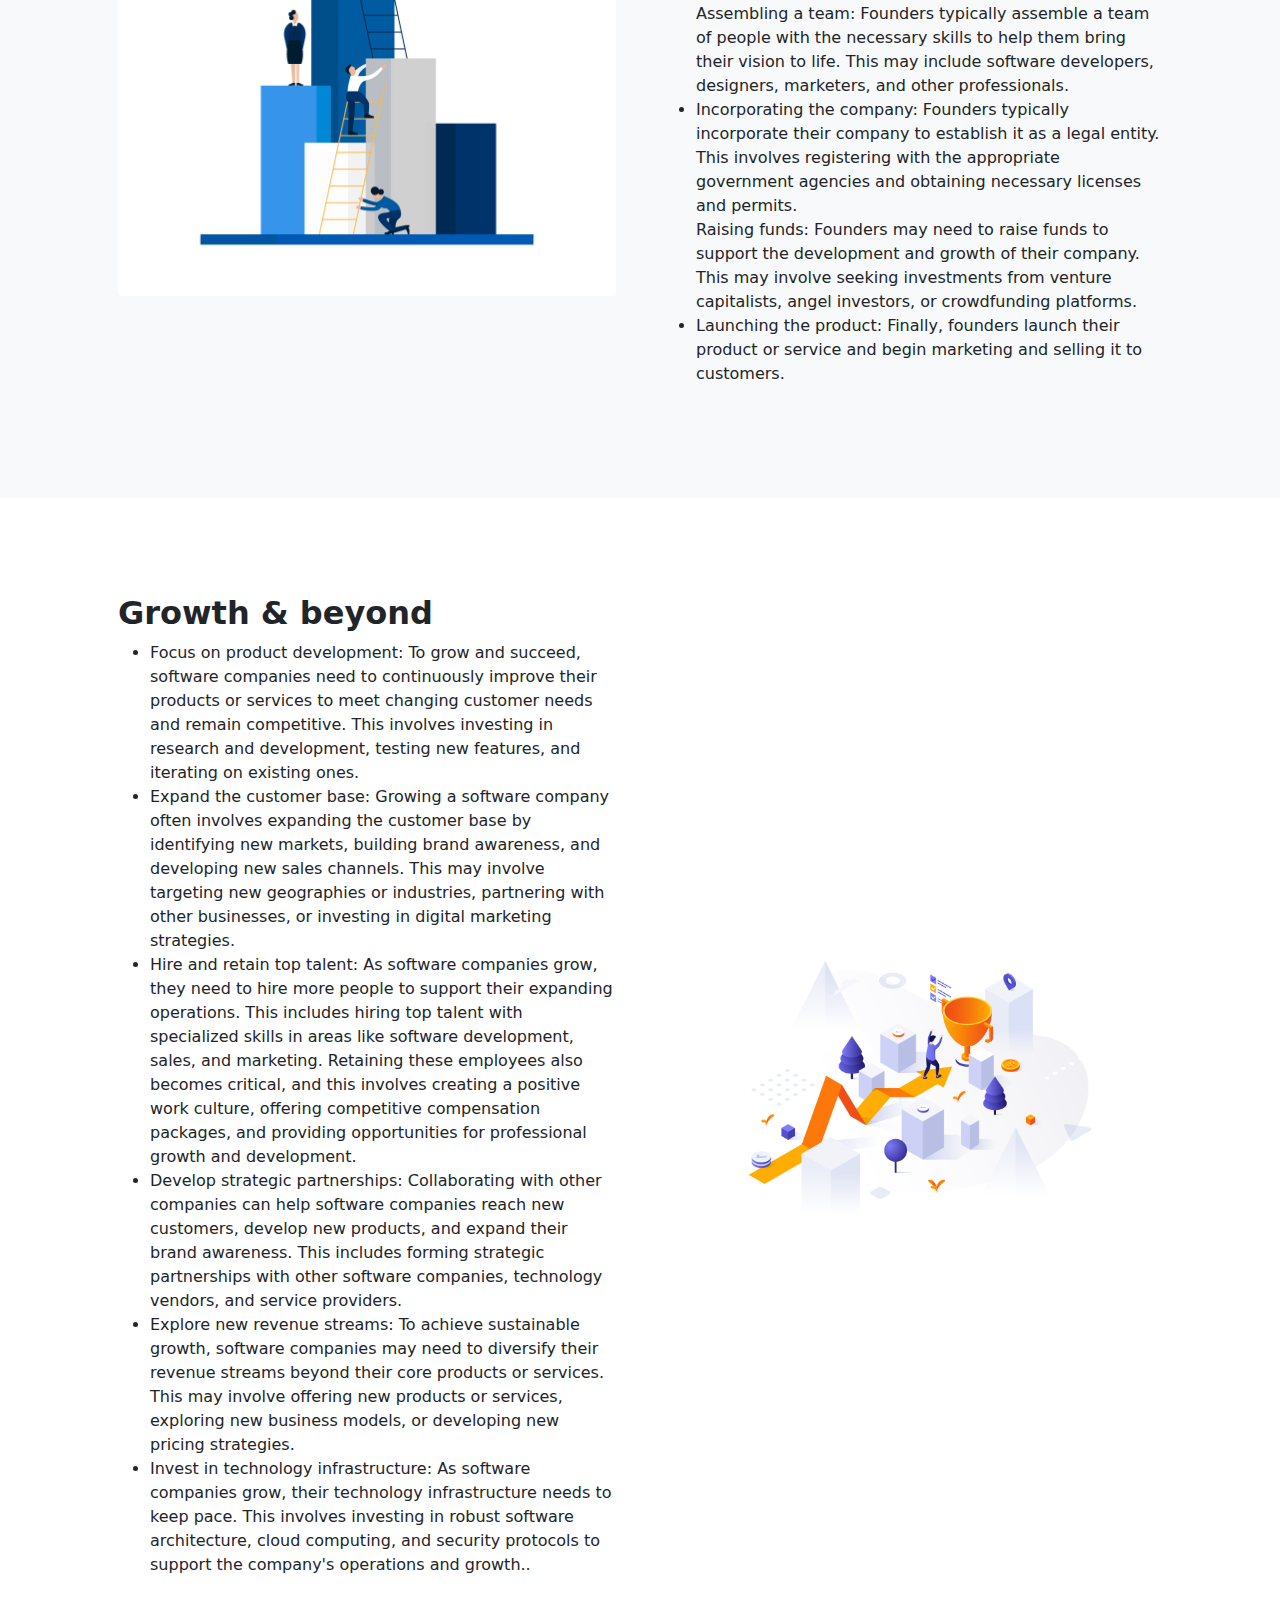
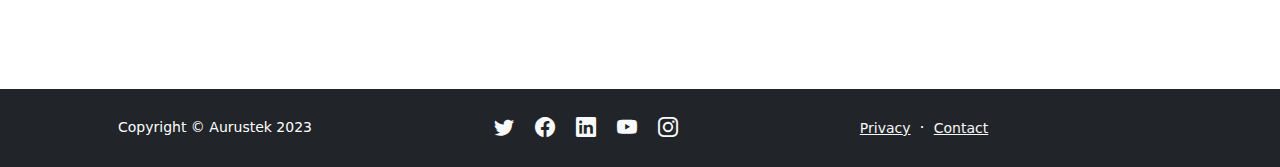
==== commit 393cf6d2: "changes" ====
--- a/about.html
+++ b/about.html
@@ -36,11 +36,11 @@
                     </ul>
                 </div>
                 <div class="col-auto">
-                    <a class="fs-5 px-2 link-light" href="https://twitter.com/AurusTek"><i class="bi-twitter"></i></a>
-                    <a class="fs-5 px-2 link-light" href="#!"><i class="bi-facebook"></i></a>
-                    <a class="fs-5 px-2 link-light" href="https://www.linkedin.com/company/aurustek/about/"><i class="bi-linkedin"></i></a>
-                    <a class="fs-5 px-2 link-light" href="https://www.youtube.com/channel/UCUF2DbburG0yvQ2R-KiKOXw"><i class="bi-youtube"></i></a>
-                    <a class="fs-5 px-2 link-light" href="https://www.instagram.com/aurustek/"><i class="bi-instagram"></i></a>
+                    <a class="fs-5 px-2 link-light" target="_blank" href="https://twitter.com/AurusTek"><i class="bi-twitter"></i></a>
+                    <a class="fs-5 px-2 link-light" target="_blank" href="https://www.facebook.com/profile.php?id=100091768939312"><i class="bi-facebook"></i></a>
+                    <a class="fs-5 px-2 link-light" target="_blank" href="https://www.linkedin.com/company/aurustek/about/"><i class="bi-linkedin"></i></a>
+                    <a class="fs-5 px-2 link-light" target="_blank" href="https://www.youtube.com/channel/UCUF2DbburG0yvQ2R-KiKOXw"><i class="bi-youtube"></i></a>
+                    <a class="fs-5 px-2 link-light" target="_blank" href="https://www.instagram.com/aurustek/"><i class="bi-instagram"></i></a>
                 </div>
             </div>
         </nav>
@@ -53,15 +53,10 @@
                             <div class="feature bg-primary bg-gradient text-white rounded-3 mb-3">
                                 <i class="bi bi-card-text"></i>
                             </div>
-                            <h1 class="fw-bolder mb-3">Our mission is to make building websites/webappliations/apps easier for everyone.</h1>
                             <p class="lead fw-normal text-muted mb-5">
-                                At Aurustek, we are a team of experienced software developers dedicated to delivering innovative and high-quality solutions for our clients. Since our founding in 2023, we have been passionate about leveraging the latest technologies to build cutting-edge software products that solve real-world problems.
-
-                                Our mission is to help businesses of all sizes and industries streamline their operations, increase their efficiency, and drive growth through custom software development. We believe in building strong relationships with our clients and working closely with them to understand their unique needs and goals.
+                                Aurustek.ai operates on a highly efficient and flexible model that enables it to deliver exceptional solutions to clients across the globe. The company's globally dispersed team of experts works collaboratively to develop and implement software solutions that meet each client's unique needs. This diverse team brings a wealth of technical and industry expertise, allowing Aurustek.ai to provide tailored solutions that drive business success. With a focus on agile development methodologies and a commitment to delivering results, the company can adapt quickly to changing client needs and rapidly deliver high-quality solutions. The use of modern communication and collaboration tools ensures seamless coordination among team members, regardless of location, and enables Aurustek.ai to deliver projects on time and within budget.
                             </p>
-                            <p class="lead fw-normal text-muted mb-5">
-                                At the heart of our company are our values of integrity, transparency, and excellence. We pride ourselves on our honesty and integrity in all of our dealings, our commitment to open and clear communication, and our relentless pursuit of excellence in everything we do.
-                            </p>
+                          
                             <p class="lead fw-normal text-muted mb-5">
                                 Our team of skilled developers, designers, and project managers brings a wealth of experience and expertise to every project. We work collaboratively to ensure that every project meets or exceeds our clients' expectations and is delivered on time and within budget.
 
@@ -181,11 +176,11 @@
             <div class="row align-items-center justify-content-between flex-column flex-sm-row">
                 <div class="col-auto"><div class="small m-0 text-white">Copyright &copy; Aurustek 2023</div></div>
                 <div class="col-auto">
-                    <a class="fs-5 px-2 link-light" href="https://twitter.com/AurusTek"><i class="bi-twitter"></i></a>
-                    <a class="fs-5 px-2 link-light" href="#!"><i class="bi-facebook"></i></a>
-                    <a class="fs-5 px-2 link-light" href="https://www.linkedin.com/company/aurustek/about/"><i class="bi-linkedin"></i></a>
-                    <a class="fs-5 px-2 link-light" href="https://www.youtube.com/channel/UCUF2DbburG0yvQ2R-KiKOXw"><i class="bi-youtube"></i></a>
-                    <a class="fs-5 px-2 link-light" href="https://www.instagram.com/aurustek/"><i class="bi-instagram"></i></a>
+                    <a class="fs-5 px-2 link-light" target="_blank" href="https://twitter.com/AurusTek"><i class="bi-twitter"></i></a>
+                    <a class="fs-5 px-2 link-light" target="_blank" href="https://www.facebook.com/profile.php?id=100091768939312"><i class="bi-facebook"></i></a>
+                    <a class="fs-5 px-2 link-light" target="_blank" href="https://www.linkedin.com/company/aurustek/about/"><i class="bi-linkedin"></i></a>
+                    <a class="fs-5 px-2 link-light" target="_blank" href="https://www.youtube.com/channel/UCUF2DbburG0yvQ2R-KiKOXw"><i class="bi-youtube"></i></a>
+                    <a class="fs-5 px-2 link-light" target="_blank" href="https://www.instagram.com/aurustek/"><i class="bi-instagram"></i></a>
                 </div>
                 <div class="col-auto">
                     <a class="link-light small" href="privacy.html">Privacy</a>
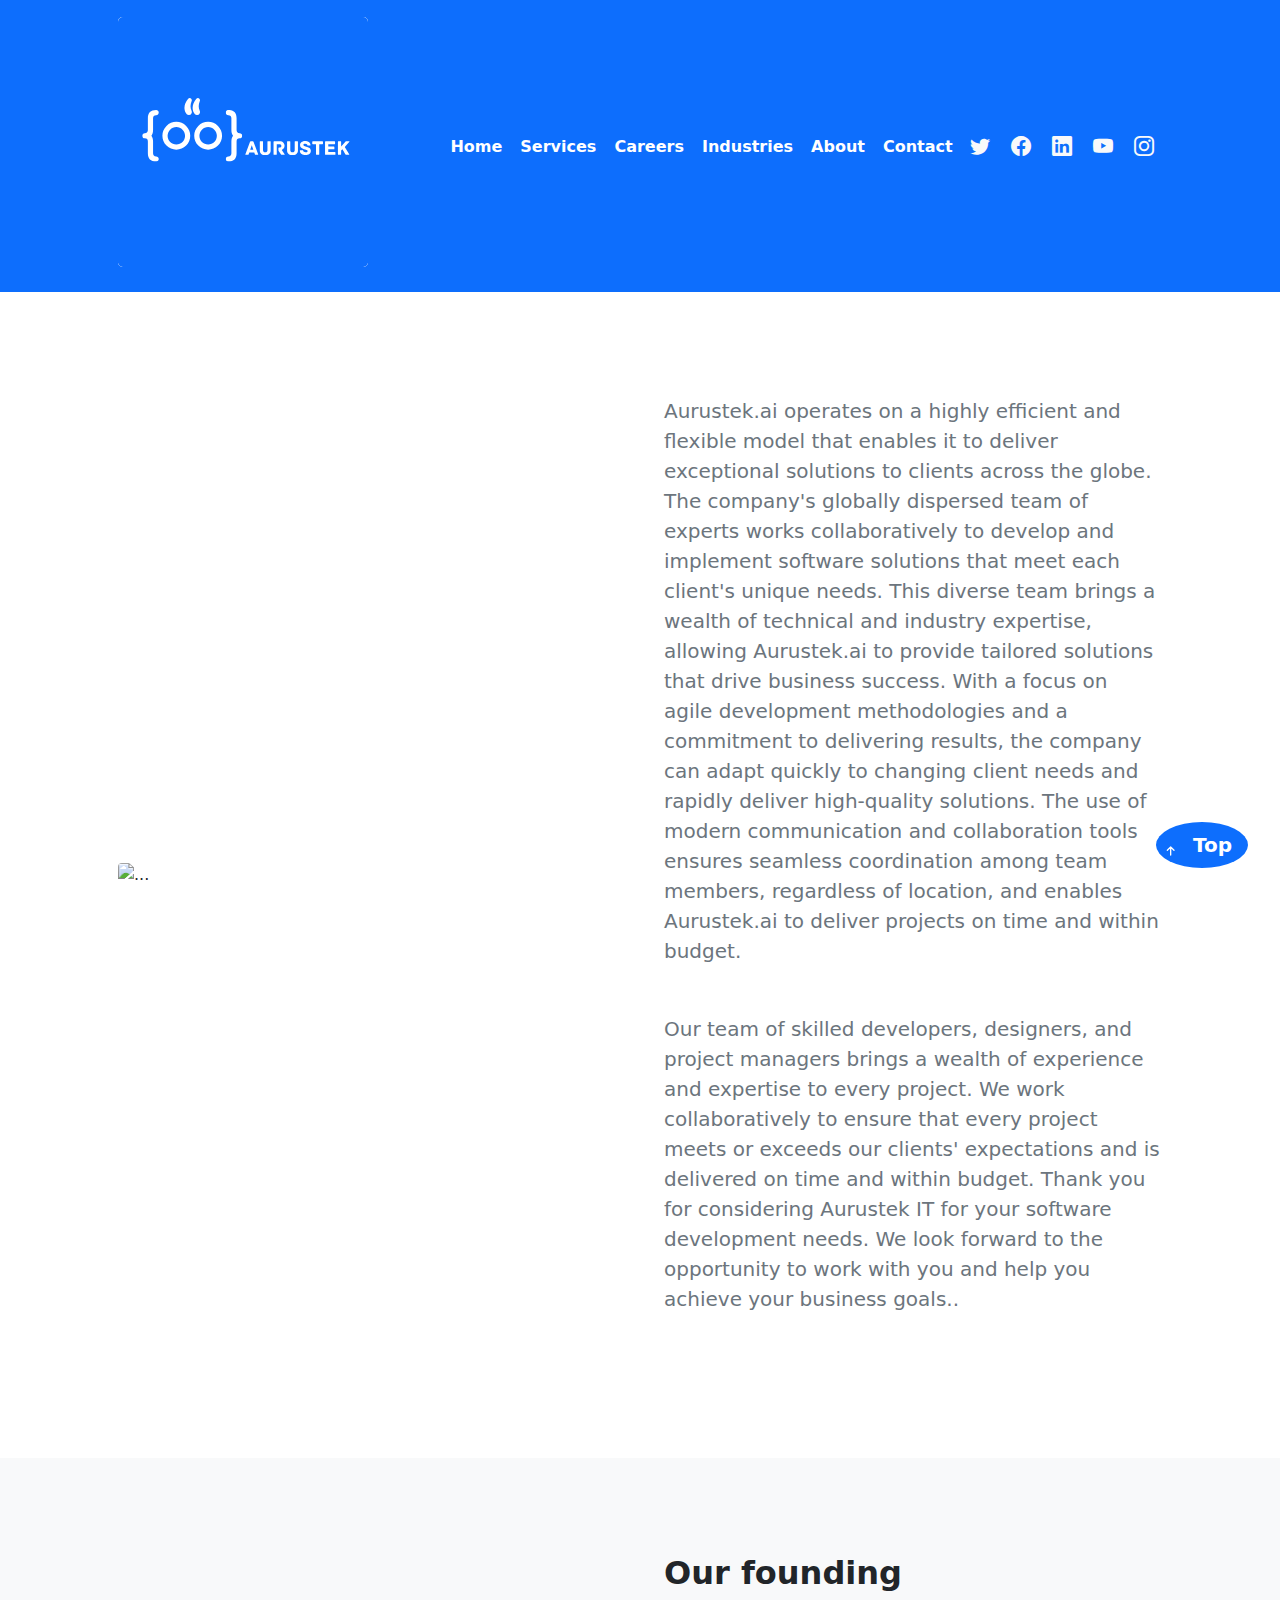
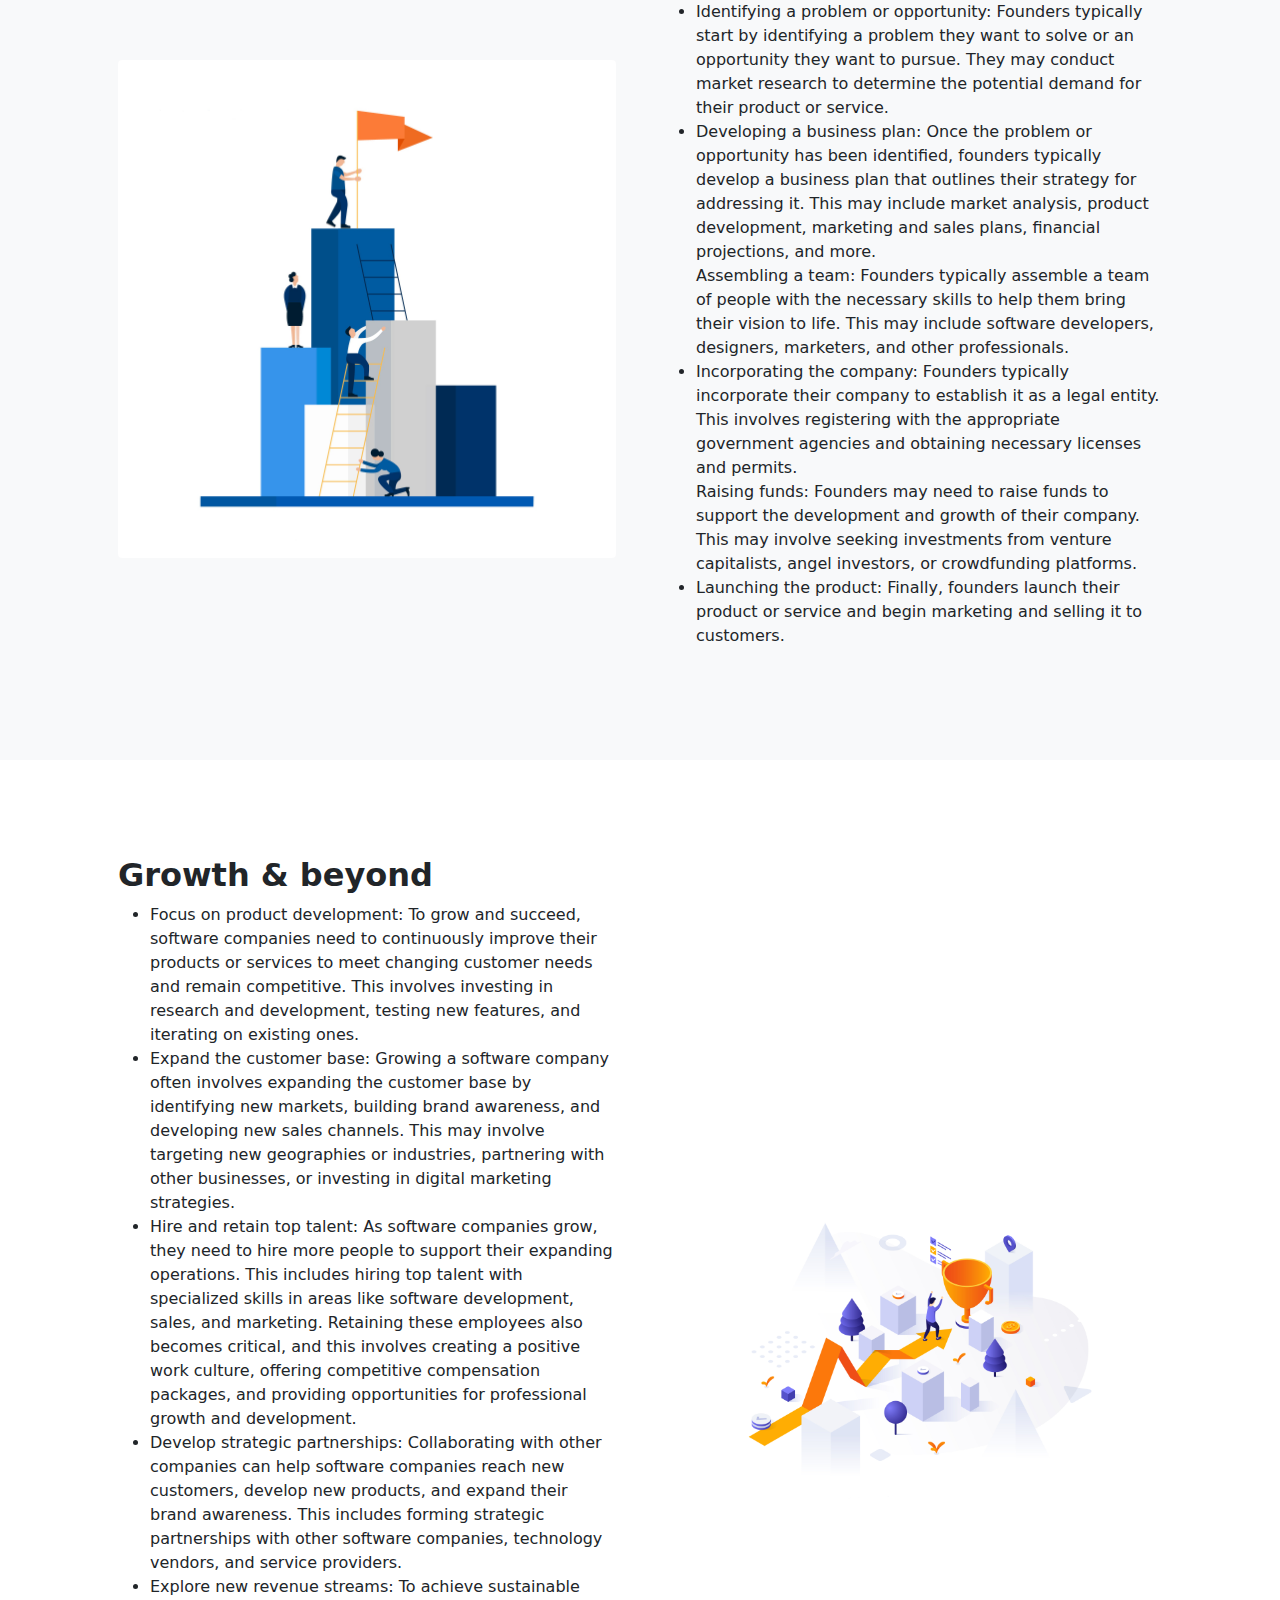
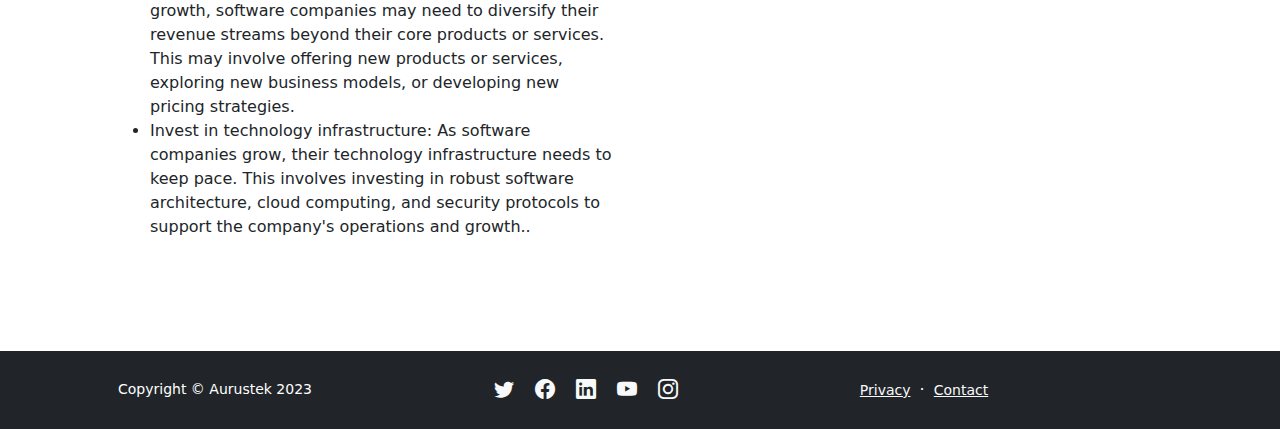
==== commit 83c803af: "changes uI" ====
--- a/about.html
+++ b/about.html
@@ -45,7 +45,7 @@
             </div>
         </nav>
         <!-- Header-->
-        <header class="py-8">
+        <!--<header class="py-8">
             <div class="container px-10">
                 <div class="row justify-content-center">
                     <div class="col-lg-8 col-xxl-6">
@@ -56,7 +56,7 @@
                             <p class="lead fw-normal text-muted mb-5">
                                 Aurustek.ai operates on a highly efficient and flexible model that enables it to deliver exceptional solutions to clients across the globe. The company's globally dispersed team of experts works collaboratively to develop and implement software solutions that meet each client's unique needs. This diverse team brings a wealth of technical and industry expertise, allowing Aurustek.ai to provide tailored solutions that drive business success. With a focus on agile development methodologies and a commitment to delivering results, the company can adapt quickly to changing client needs and rapidly deliver high-quality solutions. The use of modern communication and collaboration tools ensures seamless coordination among team members, regardless of location, and enables Aurustek.ai to deliver projects on time and within budget.
                             </p>
-                          
+
                             <p class="lead fw-normal text-muted mb-5">
                                 Our team of skilled developers, designers, and project managers brings a wealth of experience and expertise to every project. We work collaboratively to ensure that every project meets or exceeds our clients' expectations and is delivered on time and within budget.
 
@@ -67,7 +67,27 @@
                     </div>
                 </div>
             </div>
-        </header>
+        </header>-->
+        <section class="py-5 " id="scroll-target">
+            <div class="container px-5 my-5">
+                <div class="row gx-5 align-items-center">
+                    <div class="col-lg-6"><img class="img-fluid rounded " style="height:600px;width:650px" src="assets/successful-business-team.jpg" alt="..." /></div>
+                    <div class="col-lg-6">
+                        <h2 class="fw-bolder"></h2>
+                        <p class="lead fw-normal text-muted mb-5">
+                            Aurustek.ai operates on a highly efficient and flexible model that enables it to deliver exceptional solutions to clients across the globe. The company's globally dispersed team of experts works collaboratively to develop and implement software solutions that meet each client's unique needs. This diverse team brings a wealth of technical and industry expertise, allowing Aurustek.ai to provide tailored solutions that drive business success. With a focus on agile development methodologies and a commitment to delivering results, the company can adapt quickly to changing client needs and rapidly deliver high-quality solutions. The use of modern communication and collaboration tools ensures seamless coordination among team members, regardless of location, and enables Aurustek.ai to deliver projects on time and within budget.
+                        </p>
+
+                        <p class="lead fw-normal text-muted mb-5">
+                            Our team of skilled developers, designers, and project managers brings a wealth of experience and expertise to every project. We work collaboratively to ensure that every project meets or exceeds our clients' expectations and is delivered on time and within budget.
+
+                            Thank you for considering Aurustek IT for your software development needs. We look forward to the opportunity to work with you and help you achieve your business goals..
+                        </p>
+                        <!--<a class="btn btn-primary btn-lg" href="#scroll-target">Read our story</a>-->
+                    </div>
+                </div>
+            </div>
+        </section>
         <!-- About section one-->
         <section class="py-5 bg-light" id="scroll-target">
             <div class="container px-5 my-5">
@@ -132,43 +152,43 @@
         </section>
         <!-- Team members section-->
         <!--<section class="py-5 bg-light">
-            <div class="container px-5 my-5">
-                <div class="text-center">
-                    <h2 class="fw-bolder">Our team</h2>
-                    <p class="lead fw-normal text-muted mb-5">Dedicated to quality and your success</p>
-                </div>
-                <div class="row gx-5 row-cols-1 row-cols-sm-2 row-cols-xl-4 justify-content-center">
-                    <div class="col mb-5 mb-5 mb-xl-0">
-                        <div class="text-center">
-                            <img class="img-fluid rounded-circle mb-4 px-4" src="https://dummyimage.com/150x150/ced4da/6c757d" alt="..." />
-                            <h5 class="fw-bolder">Ibbie Eckart</h5>
-                            <div class="fst-italic text-muted">Founder &amp; CEO</div>
-                        </div>
-                    </div>
-                    <div class="col mb-5 mb-5 mb-xl-0">
-                        <div class="text-center">
-                            <img class="img-fluid rounded-circle mb-4 px-4" src="https://dummyimage.com/150x150/ced4da/6c757d" alt="..." />
-                            <h5 class="fw-bolder">Arden Vasek</h5>
-                            <div class="fst-italic text-muted">CFO</div>
-                        </div>
-                    </div>
-                    <div class="col mb-5 mb-5 mb-sm-0">
-                        <div class="text-center">
-                            <img class="img-fluid rounded-circle mb-4 px-4" src="https://dummyimage.com/150x150/ced4da/6c757d" alt="..." />
-                            <h5 class="fw-bolder">Toribio Nerthus</h5>
-                            <div class="fst-italic text-muted">Operations Manager</div>
-                        </div>
-                    </div>
-                    <div class="col mb-5">
-                        <div class="text-center">
-                            <img class="img-fluid rounded-circle mb-4 px-4" src="https://dummyimage.com/150x150/ced4da/6c757d" alt="..." />
-                            <h5 class="fw-bolder">Malvina Cilla</h5>
-                            <div class="fst-italic text-muted">CTO</div>
-                        </div>
-                    </div>
-                </div>
-            </div>
-        </section>-->
+        <div class="container px-5 my-5">
+            <div class="text-center">
+                <h2 class="fw-bolder">Our team</h2>
+                <p class="lead fw-normal text-muted mb-5">Dedicated to quality and your success</p>
+            </div>
+            <div class="row gx-5 row-cols-1 row-cols-sm-2 row-cols-xl-4 justify-content-center">
+                <div class="col mb-5 mb-5 mb-xl-0">
+                    <div class="text-center">
+                        <img class="img-fluid rounded-circle mb-4 px-4" src="https://dummyimage.com/150x150/ced4da/6c757d" alt="..." />
+                        <h5 class="fw-bolder">Ibbie Eckart</h5>
+                        <div class="fst-italic text-muted">Founder &amp; CEO</div>
+                    </div>
+                </div>
+                <div class="col mb-5 mb-5 mb-xl-0">
+                    <div class="text-center">
+                        <img class="img-fluid rounded-circle mb-4 px-4" src="https://dummyimage.com/150x150/ced4da/6c757d" alt="..." />
+                        <h5 class="fw-bolder">Arden Vasek</h5>
+                        <div class="fst-italic text-muted">CFO</div>
+                    </div>
+                </div>
+                <div class="col mb-5 mb-5 mb-sm-0">
+                    <div class="text-center">
+                        <img class="img-fluid rounded-circle mb-4 px-4" src="https://dummyimage.com/150x150/ced4da/6c757d" alt="..." />
+                        <h5 class="fw-bolder">Toribio Nerthus</h5>
+                        <div class="fst-italic text-muted">Operations Manager</div>
+                    </div>
+                </div>
+                <div class="col mb-5">
+                    <div class="text-center">
+                        <img class="img-fluid rounded-circle mb-4 px-4" src="https://dummyimage.com/150x150/ced4da/6c757d" alt="..." />
+                        <h5 class="fw-bolder">Malvina Cilla</h5>
+                        <div class="fst-italic text-muted">CTO</div>
+                    </div>
+                </div>
+            </div>
+        </div>
+    </section>-->
     </main>
     <!-- Footer-->
     <footer class="bg-dark py-4 mt-auto">
